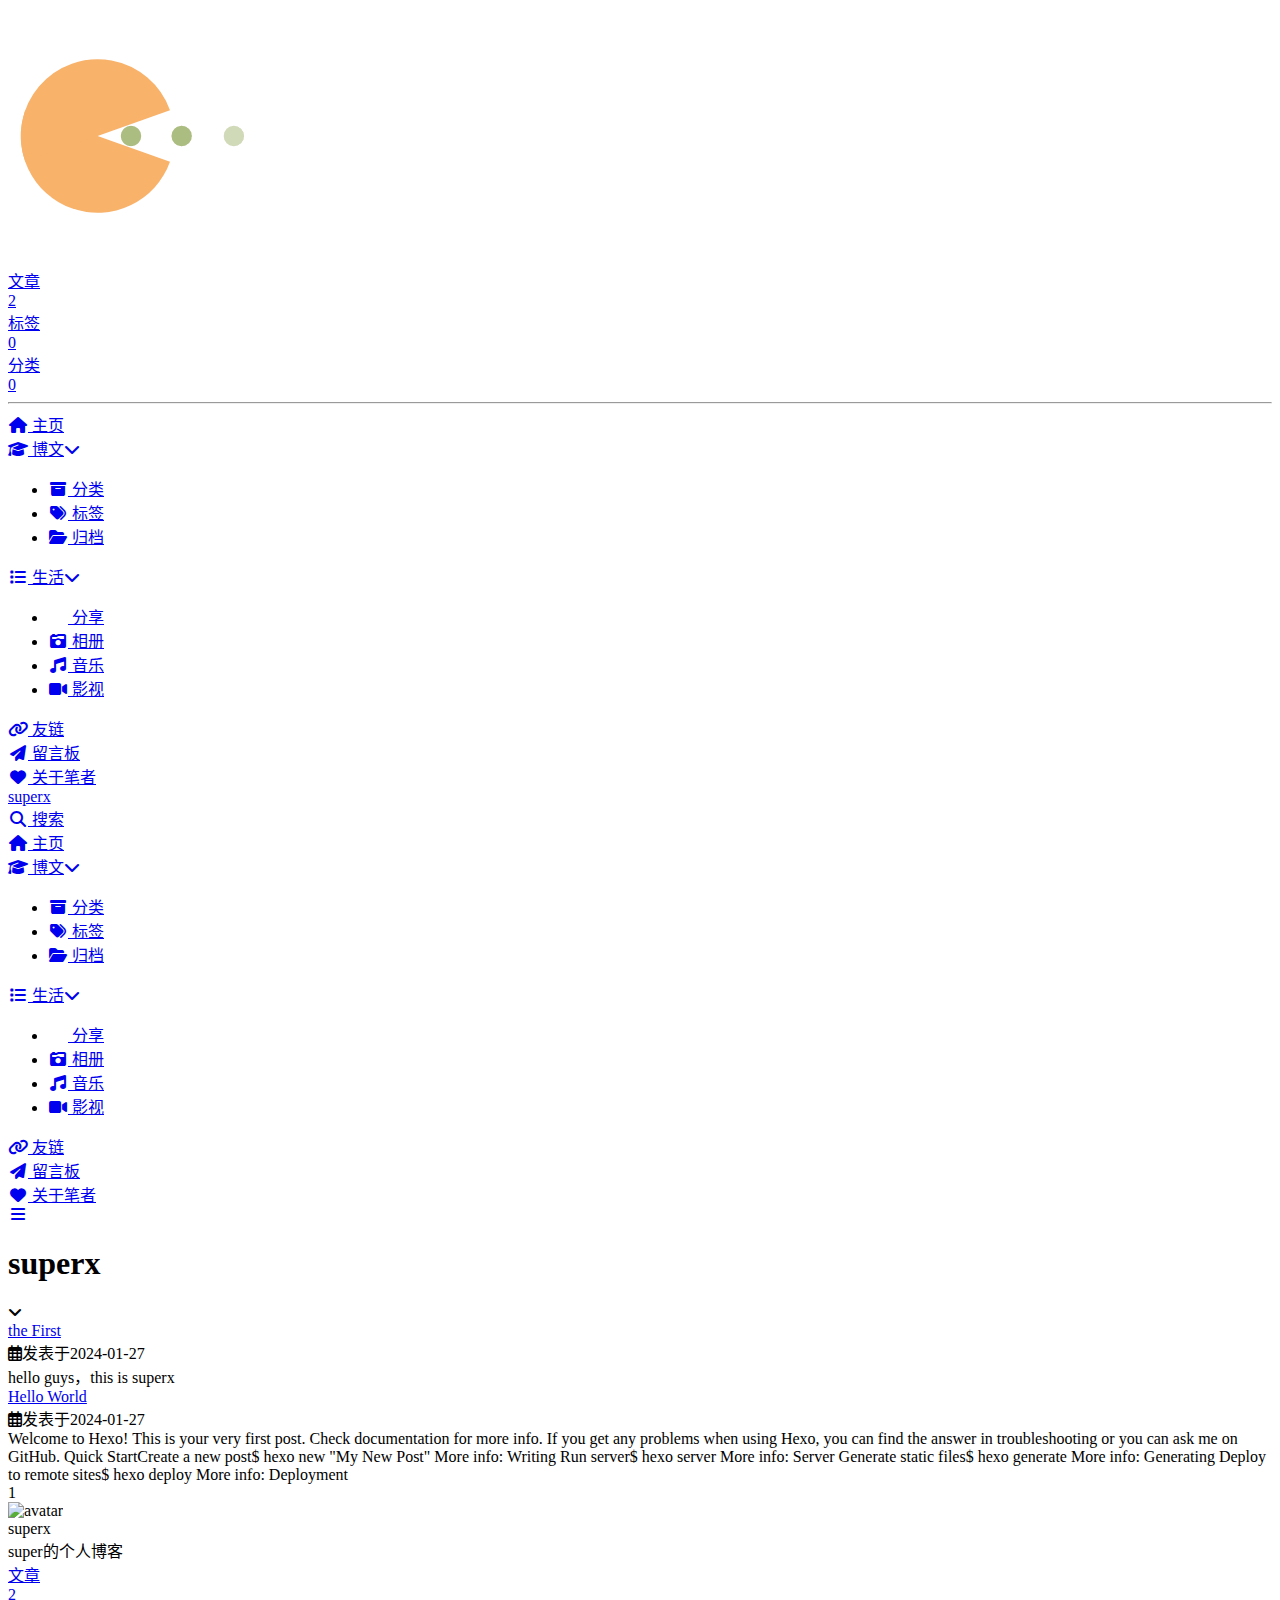
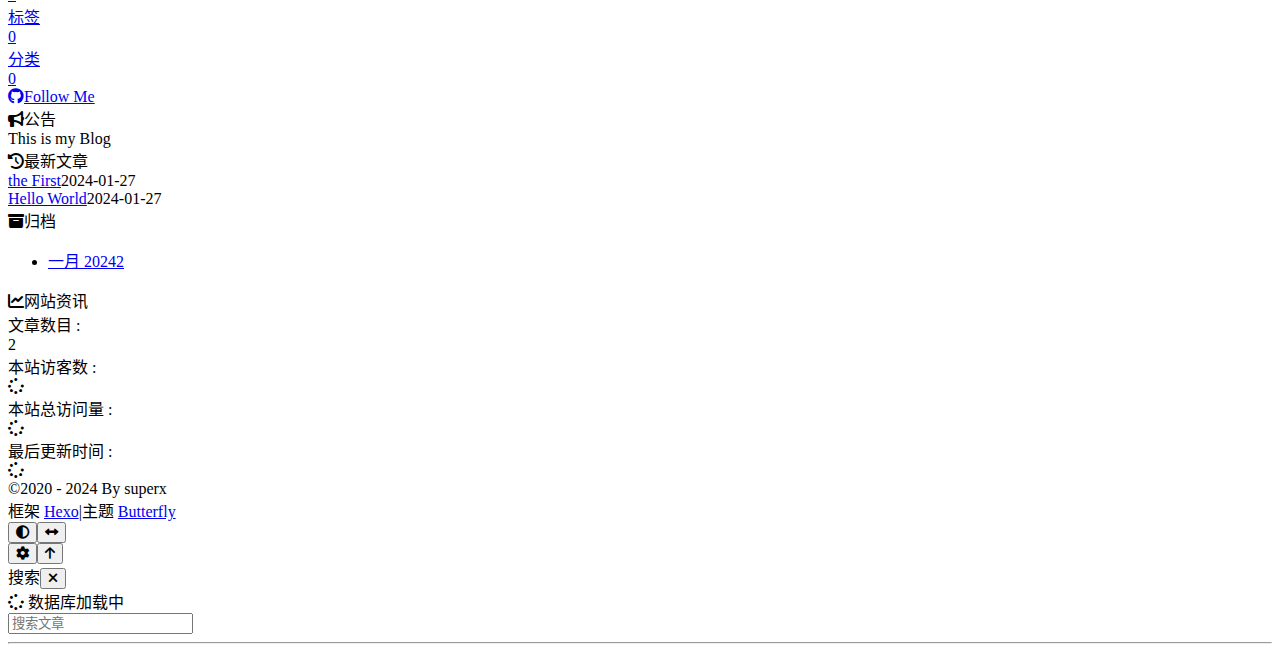
==== index.html @ cef4ab2c "Site updated: 2024-01-31 22:06:35" ====
<!DOCTYPE html><html lang="zh-CN" data-theme="light"><head><meta charset="UTF-8"><meta http-equiv="X-UA-Compatible" content="IE=edge"><meta name="viewport" content="width=device-width, initial-scale=1.0,viewport-fit=cover"><title>superx</title><meta name="author" content="superx"><meta name="copyright" content="superx"><meta name="format-detection" content="telephone=no"><meta name="theme-color" content="#ffffff"><meta name="description" content="super的个人博客">
<meta property="og:type" content="website">
<meta property="og:title" content="superx">
<meta property="og:url" content="https://github.com/super-xxz/super-xxz.github.io/index.html">
<meta property="og:site_name" content="superx">
<meta property="og:description" content="super的个人博客">
<meta property="og:locale" content="zh_CN">
<meta property="og:image" content="https://i.loli.net/2021/02/24/5O1day2nriDzjSu.png">
<meta property="article:author" content="superx">
<meta name="twitter:card" content="summary">
<meta name="twitter:image" content="https://i.loli.net/2021/02/24/5O1day2nriDzjSu.png"><link rel="shortcut icon" href="/super-xxz/super-xxz.github.io/img/favicon.png"><link rel="canonical" href="https://github.com/super-xxz/super-xxz.github.io/index.html"><link rel="preconnect" href="//cdn.jsdelivr.net"/><link rel="preconnect" href="//busuanzi.ibruce.info"/><link rel="stylesheet" href="/super-xxz/super-xxz.github.io/css/index.css?v=4.12.0"><link rel="stylesheet" href="https://cdn.jsdelivr.net/npm/@fortawesome/fontawesome-free@6.5.1/css/all.min.css"><link rel="stylesheet" href="https://cdn.jsdelivr.net/npm/@fancyapps/ui@5.0.32/dist/fancybox/fancybox.min.css" media="print" onload="this.media='all'"><script>const GLOBAL_CONFIG = {
  root: '/super-xxz/super-xxz.github.io/',
  algolia: undefined,
  localSearch: {"path":"/super-xxz/super-xxz.github.io/search.xml","preload":false,"top_n_per_article":1,"unescape":false,"languages":{"hits_empty":"找不到您查询的内容：${query}","hits_stats":"共找到 ${hits} 篇文章"}},
  translate: undefined,
  noticeOutdate: undefined,
  highlight: {"plugin":"highlight.js","highlightCopy":true,"highlightLang":false,"highlightHeightLimit":false},
  copy: {
    success: '复制成功',
    error: '复制错误',
    noSupport: '浏览器不支持'
  },
  relativeDate: {
    homepage: false,
    post: false
  },
  runtime: '',
  dateSuffix: {
    just: '刚刚',
    min: '分钟前',
    hour: '小时前',
    day: '天前',
    month: '个月前'
  },
  copyright: undefined,
  lightbox: 'fancybox',
  Snackbar: undefined,
  infinitegrid: {
    js: 'https://cdn.jsdelivr.net/npm/@egjs/infinitegrid@4.11.0/dist/infinitegrid.min.js',
    buttonText: '加载更多'
  },
  isPhotoFigcaption: false,
  islazyload: false,
  isAnchor: false,
  percent: {
    toc: true,
    rightside: false,
  },
  autoDarkmode: false
}</script><script id="config-diff">var GLOBAL_CONFIG_SITE = {
  title: 'superx',
  isPost: false,
  isHome: true,
  isHighlightShrink: false,
  isToc: false,
  postUpdate: '2024-01-31 22:06:32'
}</script><script>(win=>{
      win.saveToLocal = {
        set: (key, value, ttl) => {
          if (ttl === 0) return
          const now = Date.now()
          const expiry = now + ttl * 86400000
          const item = {
            value,
            expiry
          }
          localStorage.setItem(key, JSON.stringify(item))
        },
      
        get: key => {
          const itemStr = localStorage.getItem(key)
      
          if (!itemStr) {
            return undefined
          }
          const item = JSON.parse(itemStr)
          const now = Date.now()
      
          if (now > item.expiry) {
            localStorage.removeItem(key)
            return undefined
          }
          return item.value
        }
      }
    
      win.getScript = (url, attr = {}) => new Promise((resolve, reject) => {
        const script = document.createElement('script')
        script.src = url
        script.async = true
        script.onerror = reject
        script.onload = script.onreadystatechange = function() {
          const loadState = this.readyState
          if (loadState && loadState !== 'loaded' && loadState !== 'complete') return
          script.onload = script.onreadystatechange = null
          resolve()
        }

        Object.keys(attr).forEach(key => {
          script.setAttribute(key, attr[key])
        })

        document.head.appendChild(script)
      })
    
      win.getCSS = (url, id = false) => new Promise((resolve, reject) => {
        const link = document.createElement('link')
        link.rel = 'stylesheet'
        link.href = url
        if (id) link.id = id
        link.onerror = reject
        link.onload = link.onreadystatechange = function() {
          const loadState = this.readyState
          if (loadState && loadState !== 'loaded' && loadState !== 'complete') return
          link.onload = link.onreadystatechange = null
          resolve()
        }
        document.head.appendChild(link)
      })
    
      win.activateDarkMode = () => {
        document.documentElement.setAttribute('data-theme', 'dark')
        if (document.querySelector('meta[name="theme-color"]') !== null) {
          document.querySelector('meta[name="theme-color"]').setAttribute('content', '#0d0d0d')
        }
      }
      win.activateLightMode = () => {
        document.documentElement.setAttribute('data-theme', 'light')
        if (document.querySelector('meta[name="theme-color"]') !== null) {
          document.querySelector('meta[name="theme-color"]').setAttribute('content', '#ffffff')
        }
      }
      const t = saveToLocal.get('theme')
    
        if (t === 'dark') activateDarkMode()
        else if (t === 'light') activateLightMode()
      
      const asideStatus = saveToLocal.get('aside-status')
      if (asideStatus !== undefined) {
        if (asideStatus === 'hide') {
          document.documentElement.classList.add('hide-aside')
        } else {
          document.documentElement.classList.remove('hide-aside')
        }
      }
    
      const detectApple = () => {
        if(/iPad|iPhone|iPod|Macintosh/.test(navigator.userAgent)){
          document.documentElement.classList.add('apple')
        }
      }
      detectApple()
    })(window)</script><meta name="generator" content="Hexo 7.1.1"></head><body><div id="sidebar"><div id="menu-mask"></div><div id="sidebar-menus"><div class="avatar-img is-center"><img src="https://i.loli.net/2021/02/24/5O1day2nriDzjSu.png" onerror="onerror=null;src='/img/friend_404.gif'" alt="avatar"/></div><div class="sidebar-site-data site-data is-center"><a href="/super-xxz/super-xxz.github.io/archives/"><div class="headline">文章</div><div class="length-num">2</div></a><a href="/super-xxz/super-xxz.github.io/tags/"><div class="headline">标签</div><div class="length-num">0</div></a><a href="/super-xxz/super-xxz.github.io/categories/"><div class="headline">分类</div><div class="length-num">0</div></a></div><hr class="custom-hr"/><div class="menus_items"><div class="menus_item"><a class="site-page" href="/super-xxz/super-xxz.github.io/"><i class="fa-fw fas fa-home"></i><span> 主页</span></a></div><div class="menus_item"><a class="site-page group" href="javascript:void(0);"><i class="fa-fw fa fa-graduation-cap"></i><span> 博文</span><i class="fas fa-chevron-down"></i></a><ul class="menus_item_child"><li><a class="site-page child" href="/super-xxz/super-xxz.github.io/categories/"><i class="fa-fw fa fa-archive"></i><span> 分类</span></a></li><li><a class="site-page child" href="/super-xxz/super-xxz.github.io/tags/"><i class="fa-fw fa fa-tags"></i><span> 标签</span></a></li><li><a class="site-page child" href="/super-xxz/super-xxz.github.io/archives/"><i class="fa-fw fa fa-folder-open"></i><span> 归档</span></a></li></ul></div><div class="menus_item"><a class="site-page group" href="javascript:void(0);"><i class="fa-fw fas fa-list"></i><span> 生活</span><i class="fas fa-chevron-down"></i></a><ul class="menus_item_child"><li><a class="site-page child" href="/super-xxz/super-xxz.github.io/shuoshuo/"><i class="fa-fw fa fa-comments-o"></i><span> 分享</span></a></li><li><a class="site-page child" href="/super-xxz/super-xxz.github.io/photos/"><i class="fa-fw fa fa-camera-retro"></i><span> 相册</span></a></li><li><a class="site-page child" href="/super-xxz/super-xxz.github.io/music/"><i class="fa-fw fa fa-music"></i><span> 音乐</span></a></li><li><a class="site-page child" href="/super-xxz/super-xxz.github.io/movies/"><i class="fa-fw fas fa-video"></i><span> 影视</span></a></li></ul></div><div class="menus_item"><a class="site-page" href="/super-xxz/super-xxz.github.io/links/"><i class="fa-fw fa fa-link"></i><span> 友链</span></a></div><div class="menus_item"><a class="site-page" href="/super-xxz/super-xxz.github.io/comment/"><i class="fa-fw fa fa-paper-plane"></i><span> 留言板</span></a></div><div class="menus_item"><a class="site-page" href="/super-xxz/super-xxz.github.io/about/"><i class="fa-fw fas fa-heart"></i><span> 关于笔者</span></a></div></div></div></div><div class="page" id="body-wrap"><header class="full_page" id="page-header"><nav id="nav"><span id="blog-info"><a href="/super-xxz/super-xxz.github.io/" title="superx"><span class="site-name">superx</span></a></span><div id="menus"><div id="search-button"><a class="site-page social-icon search" href="javascript:void(0);"><i class="fas fa-search fa-fw"></i><span> 搜索</span></a></div><div class="menus_items"><div class="menus_item"><a class="site-page" href="/super-xxz/super-xxz.github.io/"><i class="fa-fw fas fa-home"></i><span> 主页</span></a></div><div class="menus_item"><a class="site-page group" href="javascript:void(0);"><i class="fa-fw fa fa-graduation-cap"></i><span> 博文</span><i class="fas fa-chevron-down"></i></a><ul class="menus_item_child"><li><a class="site-page child" href="/super-xxz/super-xxz.github.io/categories/"><i class="fa-fw fa fa-archive"></i><span> 分类</span></a></li><li><a class="site-page child" href="/super-xxz/super-xxz.github.io/tags/"><i class="fa-fw fa fa-tags"></i><span> 标签</span></a></li><li><a class="site-page child" href="/super-xxz/super-xxz.github.io/archives/"><i class="fa-fw fa fa-folder-open"></i><span> 归档</span></a></li></ul></div><div class="menus_item"><a class="site-page group" href="javascript:void(0);"><i class="fa-fw fas fa-list"></i><span> 生活</span><i class="fas fa-chevron-down"></i></a><ul class="menus_item_child"><li><a class="site-page child" href="/super-xxz/super-xxz.github.io/shuoshuo/"><i class="fa-fw fa fa-comments-o"></i><span> 分享</span></a></li><li><a class="site-page child" href="/super-xxz/super-xxz.github.io/photos/"><i class="fa-fw fa fa-camera-retro"></i><span> 相册</span></a></li><li><a class="site-page child" href="/super-xxz/super-xxz.github.io/music/"><i class="fa-fw fa fa-music"></i><span> 音乐</span></a></li><li><a class="site-page child" href="/super-xxz/super-xxz.github.io/movies/"><i class="fa-fw fas fa-video"></i><span> 影视</span></a></li></ul></div><div class="menus_item"><a class="site-page" href="/super-xxz/super-xxz.github.io/links/"><i class="fa-fw fa fa-link"></i><span> 友链</span></a></div><div class="menus_item"><a class="site-page" href="/super-xxz/super-xxz.github.io/comment/"><i class="fa-fw fa fa-paper-plane"></i><span> 留言板</span></a></div><div class="menus_item"><a class="site-page" href="/super-xxz/super-xxz.github.io/about/"><i class="fa-fw fas fa-heart"></i><span> 关于笔者</span></a></div></div><div id="toggle-menu"><a class="site-page" href="javascript:void(0);"><i class="fas fa-bars fa-fw"></i></a></div></div></nav><div id="site-info"><h1 id="site-title">superx</h1><div id="site-subtitle"><span id="subtitle"></span></div></div><div id="scroll-down"><i class="fas fa-angle-down scroll-down-effects"></i></div></header><main class="layout" id="content-inner"><div class="recent-posts" id="recent-posts"><div class="recent-post-item"><div class="recent-post-info no-cover"><a class="article-title" href="/super-xxz/super-xxz.github.io/2024/01/27/the-First/" title="the First">the First</a><div class="article-meta-wrap"><span class="post-meta-date"><i class="far fa-calendar-alt"></i><span class="article-meta-label">发表于</span><time datetime="2024-01-27T09:29:23.000Z" title="发表于 2024-01-27 17:29:23">2024-01-27</time></span></div><div class="content">hello guys，this is superx</div></div></div><div class="recent-post-item"><div class="recent-post-info no-cover"><a class="article-title" href="/super-xxz/super-xxz.github.io/2024/01/27/hello-world/" title="Hello World">Hello World</a><div class="article-meta-wrap"><span class="post-meta-date"><i class="far fa-calendar-alt"></i><span class="article-meta-label">发表于</span><time datetime="2024-01-27T09:20:55.336Z" title="发表于 2024-01-27 17:20:55">2024-01-27</time></span></div><div class="content">Welcome to Hexo! This is your very first post. Check documentation for more info. If you get any problems when using Hexo, you can find the answer in troubleshooting or you can ask me on GitHub.
Quick StartCreate a new post$ hexo new &quot;My New Post&quot;

More info: Writing
Run server$ hexo server

More info: Server
Generate static files$ hexo generate

More info: Generating
Deploy to remote sites$ hexo deploy

More info: Deployment
</div></div></div><nav id="pagination"><div class="pagination"><span class="page-number current">1</span></div></nav></div><div class="aside-content" id="aside-content"><div class="card-widget card-info"><div class="is-center"><div class="avatar-img"><img src="https://i.loli.net/2021/02/24/5O1day2nriDzjSu.png" onerror="this.onerror=null;this.src='/super-xxz/super-xxz.github.io/img/friend_404.gif'" alt="avatar"/></div><div class="author-info__name">superx</div><div class="author-info__description">super的个人博客</div></div><div class="card-info-data site-data is-center"><a href="/super-xxz/super-xxz.github.io/archives/"><div class="headline">文章</div><div class="length-num">2</div></a><a href="/super-xxz/super-xxz.github.io/tags/"><div class="headline">标签</div><div class="length-num">0</div></a><a href="/super-xxz/super-xxz.github.io/categories/"><div class="headline">分类</div><div class="length-num">0</div></a></div><a id="card-info-btn" href="https://github.com/xxxxxx"><i class="fab fa-github"></i><span>Follow Me</span></a></div><div class="card-widget card-announcement"><div class="item-headline"><i class="fas fa-bullhorn fa-shake"></i><span>公告</span></div><div class="announcement_content">This is my Blog</div></div><div class="sticky_layout"><div class="card-widget card-recent-post"><div class="item-headline"><i class="fas fa-history"></i><span>最新文章</span></div><div class="aside-list"><div class="aside-list-item no-cover"><div class="content"><a class="title" href="/super-xxz/super-xxz.github.io/2024/01/27/the-First/" title="the First">the First</a><time datetime="2024-01-27T09:29:23.000Z" title="发表于 2024-01-27 17:29:23">2024-01-27</time></div></div><div class="aside-list-item no-cover"><div class="content"><a class="title" href="/super-xxz/super-xxz.github.io/2024/01/27/hello-world/" title="Hello World">Hello World</a><time datetime="2024-01-27T09:20:55.336Z" title="发表于 2024-01-27 17:20:55">2024-01-27</time></div></div></div></div><div class="card-widget card-archives"><div class="item-headline"><i class="fas fa-archive"></i><span>归档</span></div><ul class="card-archive-list"><li class="card-archive-list-item"><a class="card-archive-list-link" href="/super-xxz/super-xxz.github.io/archives/2024/01/"><span class="card-archive-list-date">一月 2024</span><span class="card-archive-list-count">2</span></a></li></ul></div><div class="card-widget card-webinfo"><div class="item-headline"><i class="fas fa-chart-line"></i><span>网站资讯</span></div><div class="webinfo"><div class="webinfo-item"><div class="item-name">文章数目 :</div><div class="item-count">2</div></div><div class="webinfo-item"><div class="item-name">本站访客数 :</div><div class="item-count" id="busuanzi_value_site_uv"><i class="fa-solid fa-spinner fa-spin"></i></div></div><div class="webinfo-item"><div class="item-name">本站总访问量 :</div><div class="item-count" id="busuanzi_value_site_pv"><i class="fa-solid fa-spinner fa-spin"></i></div></div><div class="webinfo-item"><div class="item-name">最后更新时间 :</div><div class="item-count" id="last-push-date" data-lastPushDate="2024-01-31T14:06:32.081Z"><i class="fa-solid fa-spinner fa-spin"></i></div></div></div></div></div></div></main><footer id="footer"><div id="footer-wrap"><div class="copyright">&copy;2020 - 2024 By superx</div><div class="framework-info"><span>框架 </span><a target="_blank" rel="noopener" href="https://hexo.io">Hexo</a><span class="footer-separator">|</span><span>主题 </span><a href="https://github.com/jerryc127/hexo-theme-butterfly">Butterfly</a></div></div></footer></div><div id="rightside"><div id="rightside-config-hide"><button id="darkmode" type="button" title="浅色和深色模式转换"><i class="fas fa-adjust"></i></button><button id="hide-aside-btn" type="button" title="单栏和双栏切换"><i class="fas fa-arrows-alt-h"></i></button></div><div id="rightside-config-show"><button id="rightside-config" type="button" title="设置"><i class="fas fa-cog fa-spin"></i></button><button id="go-up" type="button" title="回到顶部"><span class="scroll-percent"></span><i class="fas fa-arrow-up"></i></button></div></div><div><script src="/super-xxz/super-xxz.github.io/js/utils.js?v=4.12.0"></script><script src="/super-xxz/super-xxz.github.io/js/main.js?v=4.12.0"></script><script src="https://cdn.jsdelivr.net/npm/@fancyapps/ui@5.0.32/dist/fancybox/fancybox.umd.min.js"></script><div class="js-pjax"><script>window.typedJSFn = {
  init: (str) => {
    window.typed = new Typed('#subtitle', Object.assign({
      strings: str,
      startDelay: 300,
      typeSpeed: 150,
      loop: true,
      backSpeed: 50,
    }, true))
  },
  run: (subtitleType) => {
    if (true) {
      if (typeof Typed === 'function') {
        subtitleType()
      } else {
        getScript('https://cdn.jsdelivr.net/npm/typed.js@2.1.0/dist/typed.umd.min.js').then(subtitleType)
      }
    } else {
      subtitleType()
    }
  }
}
</script><script>function subtitleType () {
  if (true) {
    typedJSFn.init(["面朝大海，春暖花开"])
  } else {
    document.getElementById("subtitle").textContent = "面朝大海，春暖花开"
  }
}
typedJSFn.run(subtitleType)</script><script>(() => {
  const $mermaid = document.querySelectorAll('#article-container .mermaid-wrap')
  if ($mermaid.length === 0) return
  const runMermaid = () => {
    window.loadMermaid = true
    const theme = document.documentElement.getAttribute('data-theme') === 'dark' ? 'dark' : 'default'

    Array.from($mermaid).forEach((item, index) => {
      const mermaidSrc = item.firstElementChild
      const mermaidThemeConfig = '%%{init:{ \'theme\':\'' + theme + '\'}}%%\n'
      const mermaidID = 'mermaid-' + index
      const mermaidDefinition = mermaidThemeConfig + mermaidSrc.textContent

      const renderFn = mermaid.render(mermaidID, mermaidDefinition)

      const renderV10 = () => {
        renderFn.then(({svg}) => {
          mermaidSrc.insertAdjacentHTML('afterend', svg)
        })
      }

      const renderV9 = svg => {
        mermaidSrc.insertAdjacentHTML('afterend', svg)
      }

      typeof renderFn === 'string' ? renderV9(renderFn) : renderV10()
    })
  }

  const loadMermaid = () => {
    window.loadMermaid ? runMermaid() : getScript('https://cdn.jsdelivr.net/npm/mermaid@10.6.1/dist/mermaid.min.js').then(runMermaid)
  }

  btf.addGlobalFn('themeChange', runMermaid, 'mermaid')

  window.pjax ? loadMermaid() : document.addEventListener('DOMContentLoaded', loadMermaid)
})()</script></div><script async data-pjax src="//busuanzi.ibruce.info/busuanzi/2.3/busuanzi.pure.mini.js"></script><div id="local-search"><div class="search-dialog"><nav class="search-nav"><span class="search-dialog-title">搜索</span><span id="loading-status"></span><button class="search-close-button"><i class="fas fa-times"></i></button></nav><div class="is-center" id="loading-database"><i class="fas fa-spinner fa-pulse"></i><span>  数据库加载中</span></div><div class="search-wrap"><div id="local-search-input"><div class="local-search-box"><input class="local-search-box--input" placeholder="搜索文章" type="text"/></div></div><hr/><div id="local-search-results"></div><div id="local-search-stats-wrap"></div></div></div><div id="search-mask"></div><script src="/super-xxz/super-xxz.github.io/js/search/local-search.js?v=4.12.0"></script></div></div></body></html>
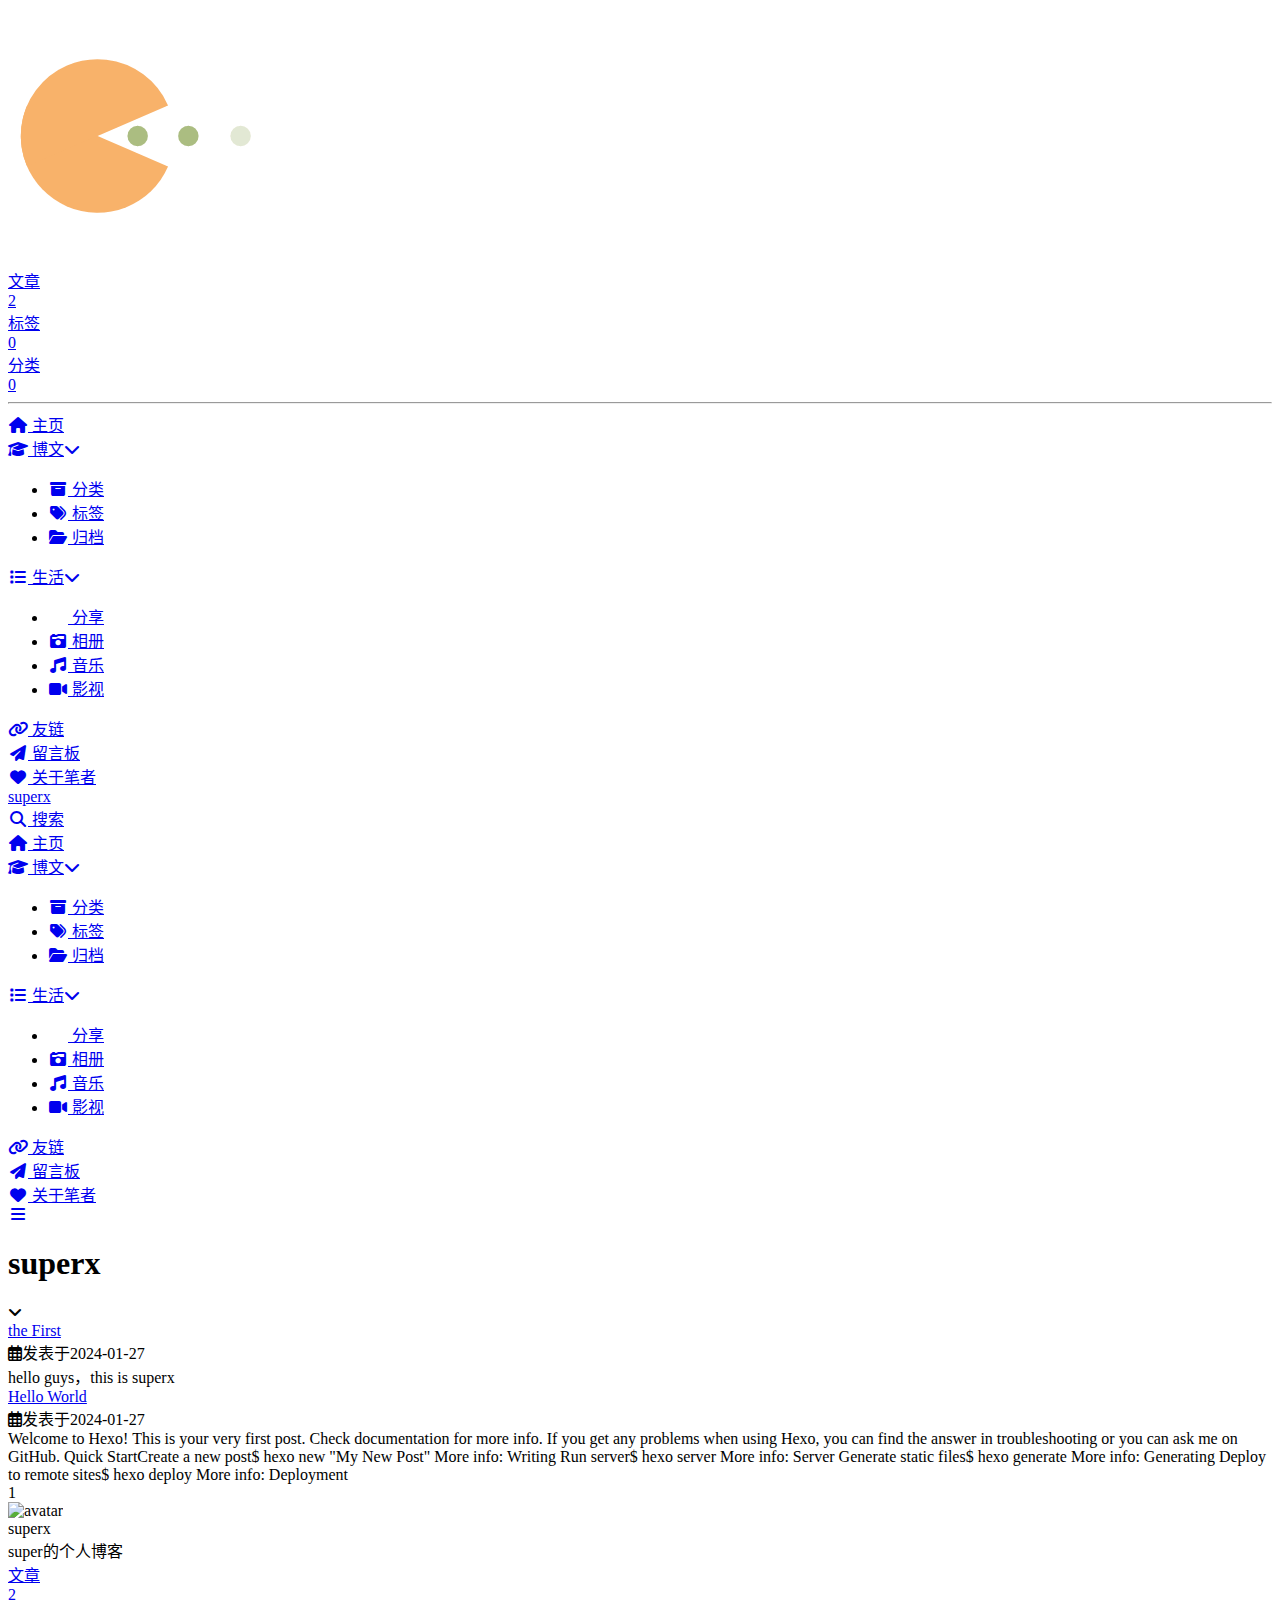
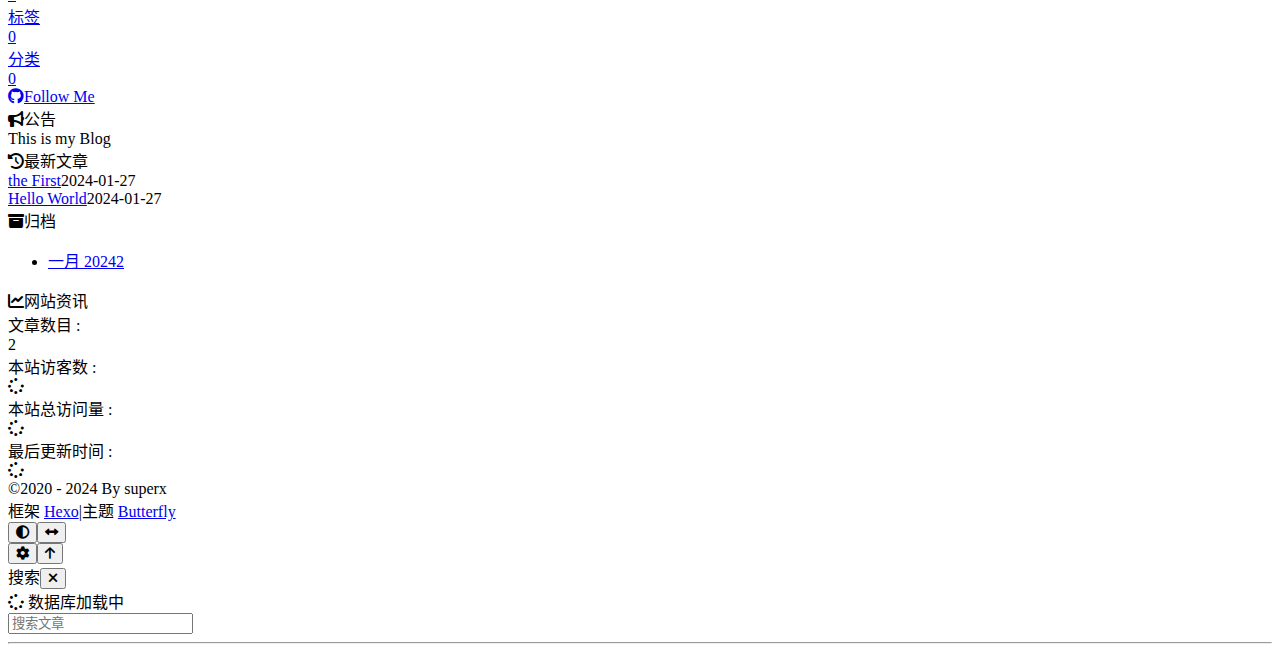
==== commit b765ca8a: "Site updated: 2024-02-01 17:03:09" ====
--- a/index.html
+++ b/index.html
@@ -53,7 +53,7 @@
   isHome: true,
   isHighlightShrink: false,
   isToc: false,
-  postUpdate: '2024-01-31 22:06:32'
+  postUpdate: '2024-02-01 17:03:04'
 }</script><script>(win=>{
       win.saveToLocal = {
         set: (key, value, ttl) => {
@@ -163,7 +163,7 @@
 Deploy to remote sites$ hexo deploy
 
 More info: Deployment
-</div></div></div><nav id="pagination"><div class="pagination"><span class="page-number current">1</span></div></nav></div><div class="aside-content" id="aside-content"><div class="card-widget card-info"><div class="is-center"><div class="avatar-img"><img src="https://i.loli.net/2021/02/24/5O1day2nriDzjSu.png" onerror="this.onerror=null;this.src='/super-xxz/super-xxz.github.io/img/friend_404.gif'" alt="avatar"/></div><div class="author-info__name">superx</div><div class="author-info__description">super的个人博客</div></div><div class="card-info-data site-data is-center"><a href="/super-xxz/super-xxz.github.io/archives/"><div class="headline">文章</div><div class="length-num">2</div></a><a href="/super-xxz/super-xxz.github.io/tags/"><div class="headline">标签</div><div class="length-num">0</div></a><a href="/super-xxz/super-xxz.github.io/categories/"><div class="headline">分类</div><div class="length-num">0</div></a></div><a id="card-info-btn" href="https://github.com/xxxxxx"><i class="fab fa-github"></i><span>Follow Me</span></a></div><div class="card-widget card-announcement"><div class="item-headline"><i class="fas fa-bullhorn fa-shake"></i><span>公告</span></div><div class="announcement_content">This is my Blog</div></div><div class="sticky_layout"><div class="card-widget card-recent-post"><div class="item-headline"><i class="fas fa-history"></i><span>最新文章</span></div><div class="aside-list"><div class="aside-list-item no-cover"><div class="content"><a class="title" href="/super-xxz/super-xxz.github.io/2024/01/27/the-First/" title="the First">the First</a><time datetime="2024-01-27T09:29:23.000Z" title="发表于 2024-01-27 17:29:23">2024-01-27</time></div></div><div class="aside-list-item no-cover"><div class="content"><a class="title" href="/super-xxz/super-xxz.github.io/2024/01/27/hello-world/" title="Hello World">Hello World</a><time datetime="2024-01-27T09:20:55.336Z" title="发表于 2024-01-27 17:20:55">2024-01-27</time></div></div></div></div><div class="card-widget card-archives"><div class="item-headline"><i class="fas fa-archive"></i><span>归档</span></div><ul class="card-archive-list"><li class="card-archive-list-item"><a class="card-archive-list-link" href="/super-xxz/super-xxz.github.io/archives/2024/01/"><span class="card-archive-list-date">一月 2024</span><span class="card-archive-list-count">2</span></a></li></ul></div><div class="card-widget card-webinfo"><div class="item-headline"><i class="fas fa-chart-line"></i><span>网站资讯</span></div><div class="webinfo"><div class="webinfo-item"><div class="item-name">文章数目 :</div><div class="item-count">2</div></div><div class="webinfo-item"><div class="item-name">本站访客数 :</div><div class="item-count" id="busuanzi_value_site_uv"><i class="fa-solid fa-spinner fa-spin"></i></div></div><div class="webinfo-item"><div class="item-name">本站总访问量 :</div><div class="item-count" id="busuanzi_value_site_pv"><i class="fa-solid fa-spinner fa-spin"></i></div></div><div class="webinfo-item"><div class="item-name">最后更新时间 :</div><div class="item-count" id="last-push-date" data-lastPushDate="2024-01-31T14:06:32.081Z"><i class="fa-solid fa-spinner fa-spin"></i></div></div></div></div></div></div></main><footer id="footer"><div id="footer-wrap"><div class="copyright">&copy;2020 - 2024 By superx</div><div class="framework-info"><span>框架 </span><a target="_blank" rel="noopener" href="https://hexo.io">Hexo</a><span class="footer-separator">|</span><span>主题 </span><a href="https://github.com/jerryc127/hexo-theme-butterfly">Butterfly</a></div></div></footer></div><div id="rightside"><div id="rightside-config-hide"><button id="darkmode" type="button" title="浅色和深色模式转换"><i class="fas fa-adjust"></i></button><button id="hide-aside-btn" type="button" title="单栏和双栏切换"><i class="fas fa-arrows-alt-h"></i></button></div><div id="rightside-config-show"><button id="rightside-config" type="button" title="设置"><i class="fas fa-cog fa-spin"></i></button><button id="go-up" type="button" title="回到顶部"><span class="scroll-percent"></span><i class="fas fa-arrow-up"></i></button></div></div><div><script src="/super-xxz/super-xxz.github.io/js/utils.js?v=4.12.0"></script><script src="/super-xxz/super-xxz.github.io/js/main.js?v=4.12.0"></script><script src="https://cdn.jsdelivr.net/npm/@fancyapps/ui@5.0.32/dist/fancybox/fancybox.umd.min.js"></script><div class="js-pjax"><script>window.typedJSFn = {
+</div></div></div><nav id="pagination"><div class="pagination"><span class="page-number current">1</span></div></nav></div><div class="aside-content" id="aside-content"><div class="card-widget card-info"><div class="is-center"><div class="avatar-img"><img src="https://i.loli.net/2021/02/24/5O1day2nriDzjSu.png" onerror="this.onerror=null;this.src='/super-xxz/super-xxz.github.io/img/friend_404.gif'" alt="avatar"/></div><div class="author-info__name">superx</div><div class="author-info__description">super的个人博客</div></div><div class="card-info-data site-data is-center"><a href="/super-xxz/super-xxz.github.io/archives/"><div class="headline">文章</div><div class="length-num">2</div></a><a href="/super-xxz/super-xxz.github.io/tags/"><div class="headline">标签</div><div class="length-num">0</div></a><a href="/super-xxz/super-xxz.github.io/categories/"><div class="headline">分类</div><div class="length-num">0</div></a></div><a id="card-info-btn" href="https://github.com/super-xxz"><i class="fab fa-github"></i><span>Follow Me</span></a></div><div class="card-widget card-announcement"><div class="item-headline"><i class="fas fa-bullhorn fa-shake"></i><span>公告</span></div><div class="announcement_content">This is my Blog</div></div><div class="sticky_layout"><div class="card-widget card-recent-post"><div class="item-headline"><i class="fas fa-history"></i><span>最新文章</span></div><div class="aside-list"><div class="aside-list-item no-cover"><div class="content"><a class="title" href="/super-xxz/super-xxz.github.io/2024/01/27/the-First/" title="the First">the First</a><time datetime="2024-01-27T09:29:23.000Z" title="发表于 2024-01-27 17:29:23">2024-01-27</time></div></div><div class="aside-list-item no-cover"><div class="content"><a class="title" href="/super-xxz/super-xxz.github.io/2024/01/27/hello-world/" title="Hello World">Hello World</a><time datetime="2024-01-27T09:20:55.336Z" title="发表于 2024-01-27 17:20:55">2024-01-27</time></div></div></div></div><div class="card-widget card-archives"><div class="item-headline"><i class="fas fa-archive"></i><span>归档</span></div><ul class="card-archive-list"><li class="card-archive-list-item"><a class="card-archive-list-link" href="/super-xxz/super-xxz.github.io/archives/2024/01/"><span class="card-archive-list-date">一月 2024</span><span class="card-archive-list-count">2</span></a></li></ul></div><div class="card-widget card-webinfo"><div class="item-headline"><i class="fas fa-chart-line"></i><span>网站资讯</span></div><div class="webinfo"><div class="webinfo-item"><div class="item-name">文章数目 :</div><div class="item-count">2</div></div><div class="webinfo-item"><div class="item-name">本站访客数 :</div><div class="item-count" id="busuanzi_value_site_uv"><i class="fa-solid fa-spinner fa-spin"></i></div></div><div class="webinfo-item"><div class="item-name">本站总访问量 :</div><div class="item-count" id="busuanzi_value_site_pv"><i class="fa-solid fa-spinner fa-spin"></i></div></div><div class="webinfo-item"><div class="item-name">最后更新时间 :</div><div class="item-count" id="last-push-date" data-lastPushDate="2024-02-01T09:03:03.959Z"><i class="fa-solid fa-spinner fa-spin"></i></div></div></div></div></div></div></main><footer id="footer"><div id="footer-wrap"><div class="copyright">&copy;2020 - 2024 By superx</div><div class="framework-info"><span>框架 </span><a target="_blank" rel="noopener" href="https://hexo.io">Hexo</a><span class="footer-separator">|</span><span>主题 </span><a href="https://github.com/jerryc127/hexo-theme-butterfly">Butterfly</a></div></div></footer></div><div id="rightside"><div id="rightside-config-hide"><button id="darkmode" type="button" title="浅色和深色模式转换"><i class="fas fa-adjust"></i></button><button id="hide-aside-btn" type="button" title="单栏和双栏切换"><i class="fas fa-arrows-alt-h"></i></button></div><div id="rightside-config-show"><button id="rightside-config" type="button" title="设置"><i class="fas fa-cog fa-spin"></i></button><button id="go-up" type="button" title="回到顶部"><span class="scroll-percent"></span><i class="fas fa-arrow-up"></i></button></div></div><div><script src="/super-xxz/super-xxz.github.io/js/utils.js?v=4.12.0"></script><script src="/super-xxz/super-xxz.github.io/js/main.js?v=4.12.0"></script><script src="https://cdn.jsdelivr.net/npm/@fancyapps/ui@5.0.32/dist/fancybox/fancybox.umd.min.js"></script><div class="js-pjax"><script>window.typedJSFn = {
   init: (str) => {
     window.typed = new Typed('#subtitle', Object.assign({
       strings: str,
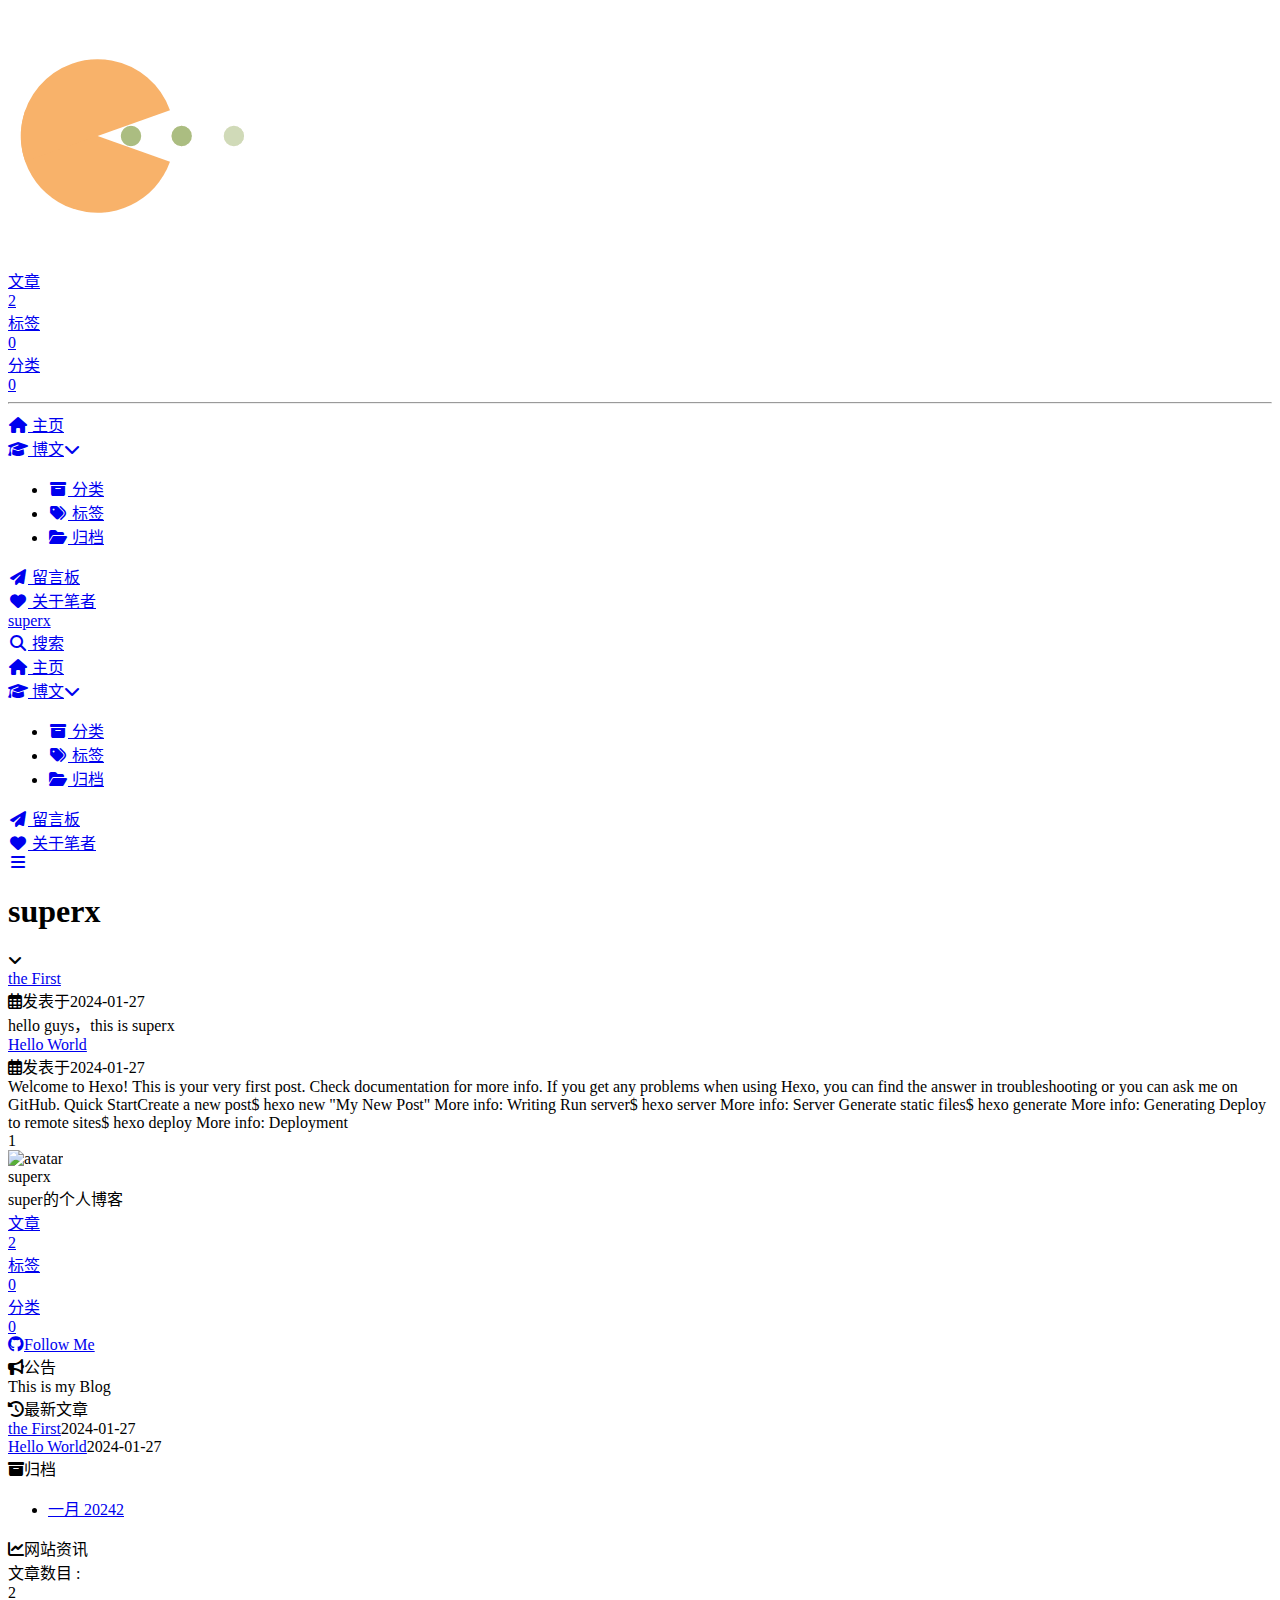
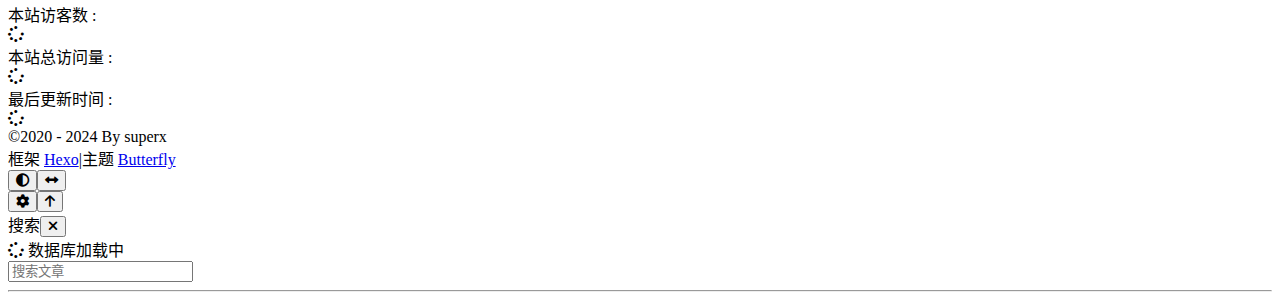
==== commit 642185e3: "Site updated: 2024-02-02 05:36:47" ====
--- a/index.html
+++ b/index.html
@@ -53,7 +53,7 @@
   isHome: true,
   isHighlightShrink: false,
   isToc: false,
-  postUpdate: '2024-02-01 17:03:04'
+  postUpdate: '2024-02-02 05:36:43'
 }</script><script>(win=>{
       win.saveToLocal = {
         set: (key, value, ttl) => {
@@ -150,7 +150,7 @@
         }
       }
       detectApple()
-    })(window)</script><meta name="generator" content="Hexo 7.1.1"></head><body><div id="sidebar"><div id="menu-mask"></div><div id="sidebar-menus"><div class="avatar-img is-center"><img src="https://i.loli.net/2021/02/24/5O1day2nriDzjSu.png" onerror="onerror=null;src='/img/friend_404.gif'" alt="avatar"/></div><div class="sidebar-site-data site-data is-center"><a href="/super-xxz/super-xxz.github.io/archives/"><div class="headline">文章</div><div class="length-num">2</div></a><a href="/super-xxz/super-xxz.github.io/tags/"><div class="headline">标签</div><div class="length-num">0</div></a><a href="/super-xxz/super-xxz.github.io/categories/"><div class="headline">分类</div><div class="length-num">0</div></a></div><hr class="custom-hr"/><div class="menus_items"><div class="menus_item"><a class="site-page" href="/super-xxz/super-xxz.github.io/"><i class="fa-fw fas fa-home"></i><span> 主页</span></a></div><div class="menus_item"><a class="site-page group" href="javascript:void(0);"><i class="fa-fw fa fa-graduation-cap"></i><span> 博文</span><i class="fas fa-chevron-down"></i></a><ul class="menus_item_child"><li><a class="site-page child" href="/super-xxz/super-xxz.github.io/categories/"><i class="fa-fw fa fa-archive"></i><span> 分类</span></a></li><li><a class="site-page child" href="/super-xxz/super-xxz.github.io/tags/"><i class="fa-fw fa fa-tags"></i><span> 标签</span></a></li><li><a class="site-page child" href="/super-xxz/super-xxz.github.io/archives/"><i class="fa-fw fa fa-folder-open"></i><span> 归档</span></a></li></ul></div><div class="menus_item"><a class="site-page group" href="javascript:void(0);"><i class="fa-fw fas fa-list"></i><span> 生活</span><i class="fas fa-chevron-down"></i></a><ul class="menus_item_child"><li><a class="site-page child" href="/super-xxz/super-xxz.github.io/shuoshuo/"><i class="fa-fw fa fa-comments-o"></i><span> 分享</span></a></li><li><a class="site-page child" href="/super-xxz/super-xxz.github.io/photos/"><i class="fa-fw fa fa-camera-retro"></i><span> 相册</span></a></li><li><a class="site-page child" href="/super-xxz/super-xxz.github.io/music/"><i class="fa-fw fa fa-music"></i><span> 音乐</span></a></li><li><a class="site-page child" href="/super-xxz/super-xxz.github.io/movies/"><i class="fa-fw fas fa-video"></i><span> 影视</span></a></li></ul></div><div class="menus_item"><a class="site-page" href="/super-xxz/super-xxz.github.io/links/"><i class="fa-fw fa fa-link"></i><span> 友链</span></a></div><div class="menus_item"><a class="site-page" href="/super-xxz/super-xxz.github.io/comment/"><i class="fa-fw fa fa-paper-plane"></i><span> 留言板</span></a></div><div class="menus_item"><a class="site-page" href="/super-xxz/super-xxz.github.io/about/"><i class="fa-fw fas fa-heart"></i><span> 关于笔者</span></a></div></div></div></div><div class="page" id="body-wrap"><header class="full_page" id="page-header"><nav id="nav"><span id="blog-info"><a href="/super-xxz/super-xxz.github.io/" title="superx"><span class="site-name">superx</span></a></span><div id="menus"><div id="search-button"><a class="site-page social-icon search" href="javascript:void(0);"><i class="fas fa-search fa-fw"></i><span> 搜索</span></a></div><div class="menus_items"><div class="menus_item"><a class="site-page" href="/super-xxz/super-xxz.github.io/"><i class="fa-fw fas fa-home"></i><span> 主页</span></a></div><div class="menus_item"><a class="site-page group" href="javascript:void(0);"><i class="fa-fw fa fa-graduation-cap"></i><span> 博文</span><i class="fas fa-chevron-down"></i></a><ul class="menus_item_child"><li><a class="site-page child" href="/super-xxz/super-xxz.github.io/categories/"><i class="fa-fw fa fa-archive"></i><span> 分类</span></a></li><li><a class="site-page child" href="/super-xxz/super-xxz.github.io/tags/"><i class="fa-fw fa fa-tags"></i><span> 标签</span></a></li><li><a class="site-page child" href="/super-xxz/super-xxz.github.io/archives/"><i class="fa-fw fa fa-folder-open"></i><span> 归档</span></a></li></ul></div><div class="menus_item"><a class="site-page group" href="javascript:void(0);"><i class="fa-fw fas fa-list"></i><span> 生活</span><i class="fas fa-chevron-down"></i></a><ul class="menus_item_child"><li><a class="site-page child" href="/super-xxz/super-xxz.github.io/shuoshuo/"><i class="fa-fw fa fa-comments-o"></i><span> 分享</span></a></li><li><a class="site-page child" href="/super-xxz/super-xxz.github.io/photos/"><i class="fa-fw fa fa-camera-retro"></i><span> 相册</span></a></li><li><a class="site-page child" href="/super-xxz/super-xxz.github.io/music/"><i class="fa-fw fa fa-music"></i><span> 音乐</span></a></li><li><a class="site-page child" href="/super-xxz/super-xxz.github.io/movies/"><i class="fa-fw fas fa-video"></i><span> 影视</span></a></li></ul></div><div class="menus_item"><a class="site-page" href="/super-xxz/super-xxz.github.io/links/"><i class="fa-fw fa fa-link"></i><span> 友链</span></a></div><div class="menus_item"><a class="site-page" href="/super-xxz/super-xxz.github.io/comment/"><i class="fa-fw fa fa-paper-plane"></i><span> 留言板</span></a></div><div class="menus_item"><a class="site-page" href="/super-xxz/super-xxz.github.io/about/"><i class="fa-fw fas fa-heart"></i><span> 关于笔者</span></a></div></div><div id="toggle-menu"><a class="site-page" href="javascript:void(0);"><i class="fas fa-bars fa-fw"></i></a></div></div></nav><div id="site-info"><h1 id="site-title">superx</h1><div id="site-subtitle"><span id="subtitle"></span></div></div><div id="scroll-down"><i class="fas fa-angle-down scroll-down-effects"></i></div></header><main class="layout" id="content-inner"><div class="recent-posts" id="recent-posts"><div class="recent-post-item"><div class="recent-post-info no-cover"><a class="article-title" href="/super-xxz/super-xxz.github.io/2024/01/27/the-First/" title="the First">the First</a><div class="article-meta-wrap"><span class="post-meta-date"><i class="far fa-calendar-alt"></i><span class="article-meta-label">发表于</span><time datetime="2024-01-27T09:29:23.000Z" title="发表于 2024-01-27 17:29:23">2024-01-27</time></span></div><div class="content">hello guys，this is superx</div></div></div><div class="recent-post-item"><div class="recent-post-info no-cover"><a class="article-title" href="/super-xxz/super-xxz.github.io/2024/01/27/hello-world/" title="Hello World">Hello World</a><div class="article-meta-wrap"><span class="post-meta-date"><i class="far fa-calendar-alt"></i><span class="article-meta-label">发表于</span><time datetime="2024-01-27T09:20:55.336Z" title="发表于 2024-01-27 17:20:55">2024-01-27</time></span></div><div class="content">Welcome to Hexo! This is your very first post. Check documentation for more info. If you get any problems when using Hexo, you can find the answer in troubleshooting or you can ask me on GitHub.
+    })(window)</script><meta name="generator" content="Hexo 7.1.1"></head><body><div id="web_bg"></div><div id="sidebar"><div id="menu-mask"></div><div id="sidebar-menus"><div class="avatar-img is-center"><img src="https://i.loli.net/2021/02/24/5O1day2nriDzjSu.png" onerror="onerror=null;src='/img/friend_404.gif'" alt="avatar"/></div><div class="sidebar-site-data site-data is-center"><a href="/super-xxz/super-xxz.github.io/archives/"><div class="headline">文章</div><div class="length-num">2</div></a><a href="/super-xxz/super-xxz.github.io/tags/"><div class="headline">标签</div><div class="length-num">0</div></a><a href="/super-xxz/super-xxz.github.io/categories/"><div class="headline">分类</div><div class="length-num">0</div></a></div><hr class="custom-hr"/><div class="menus_items"><div class="menus_item"><a class="site-page" href="/super-xxz/super-xxz.github.io/"><i class="fa-fw fas fa-home"></i><span> 主页</span></a></div><div class="menus_item"><a class="site-page group" href="javascript:void(0);"><i class="fa-fw fa fa-graduation-cap"></i><span> 博文</span><i class="fas fa-chevron-down"></i></a><ul class="menus_item_child"><li><a class="site-page child" href="/super-xxz/super-xxz.github.io/categories/"><i class="fa-fw fa fa-archive"></i><span> 分类</span></a></li><li><a class="site-page child" href="/super-xxz/super-xxz.github.io/tags/"><i class="fa-fw fa fa-tags"></i><span> 标签</span></a></li><li><a class="site-page child" href="/super-xxz/super-xxz.github.io/archives/"><i class="fa-fw fa fa-folder-open"></i><span> 归档</span></a></li></ul></div><div class="menus_item"><a class="site-page" href="/super-xxz/super-xxz.github.io/comment/"><i class="fa-fw fa fa-paper-plane"></i><span> 留言板</span></a></div><div class="menus_item"><a class="site-page" href="/super-xxz/super-xxz.github.io/about/"><i class="fa-fw fas fa-heart"></i><span> 关于笔者</span></a></div></div></div></div><div class="page" id="body-wrap"><header class="full_page" id="page-header"><nav id="nav"><span id="blog-info"><a href="/super-xxz/super-xxz.github.io/" title="superx"><span class="site-name">superx</span></a></span><div id="menus"><div id="search-button"><a class="site-page social-icon search" href="javascript:void(0);"><i class="fas fa-search fa-fw"></i><span> 搜索</span></a></div><div class="menus_items"><div class="menus_item"><a class="site-page" href="/super-xxz/super-xxz.github.io/"><i class="fa-fw fas fa-home"></i><span> 主页</span></a></div><div class="menus_item"><a class="site-page group" href="javascript:void(0);"><i class="fa-fw fa fa-graduation-cap"></i><span> 博文</span><i class="fas fa-chevron-down"></i></a><ul class="menus_item_child"><li><a class="site-page child" href="/super-xxz/super-xxz.github.io/categories/"><i class="fa-fw fa fa-archive"></i><span> 分类</span></a></li><li><a class="site-page child" href="/super-xxz/super-xxz.github.io/tags/"><i class="fa-fw fa fa-tags"></i><span> 标签</span></a></li><li><a class="site-page child" href="/super-xxz/super-xxz.github.io/archives/"><i class="fa-fw fa fa-folder-open"></i><span> 归档</span></a></li></ul></div><div class="menus_item"><a class="site-page" href="/super-xxz/super-xxz.github.io/comment/"><i class="fa-fw fa fa-paper-plane"></i><span> 留言板</span></a></div><div class="menus_item"><a class="site-page" href="/super-xxz/super-xxz.github.io/about/"><i class="fa-fw fas fa-heart"></i><span> 关于笔者</span></a></div></div><div id="toggle-menu"><a class="site-page" href="javascript:void(0);"><i class="fas fa-bars fa-fw"></i></a></div></div></nav><div id="site-info"><h1 id="site-title">superx</h1><div id="site-subtitle"><span id="subtitle"></span></div></div><div id="scroll-down"><i class="fas fa-angle-down scroll-down-effects"></i></div></header><main class="layout" id="content-inner"><div class="recent-posts" id="recent-posts"><div class="recent-post-item"><div class="recent-post-info no-cover"><a class="article-title" href="/super-xxz/super-xxz.github.io/2024/01/27/the-First/" title="the First">the First</a><div class="article-meta-wrap"><span class="post-meta-date"><i class="far fa-calendar-alt"></i><span class="article-meta-label">发表于</span><time datetime="2024-01-27T09:29:23.000Z" title="发表于 2024-01-27 17:29:23">2024-01-27</time></span></div><div class="content">hello guys，this is superx</div></div></div><div class="recent-post-item"><div class="recent-post-info no-cover"><a class="article-title" href="/super-xxz/super-xxz.github.io/2024/01/27/hello-world/" title="Hello World">Hello World</a><div class="article-meta-wrap"><span class="post-meta-date"><i class="far fa-calendar-alt"></i><span class="article-meta-label">发表于</span><time datetime="2024-01-27T09:20:55.336Z" title="发表于 2024-01-27 17:20:55">2024-01-27</time></span></div><div class="content">Welcome to Hexo! This is your very first post. Check documentation for more info. If you get any problems when using Hexo, you can find the answer in troubleshooting or you can ask me on GitHub.
 Quick StartCreate a new post$ hexo new &quot;My New Post&quot;
 
 More info: Writing
@@ -163,7 +163,7 @@
 Deploy to remote sites$ hexo deploy
 
 More info: Deployment
-</div></div></div><nav id="pagination"><div class="pagination"><span class="page-number current">1</span></div></nav></div><div class="aside-content" id="aside-content"><div class="card-widget card-info"><div class="is-center"><div class="avatar-img"><img src="https://i.loli.net/2021/02/24/5O1day2nriDzjSu.png" onerror="this.onerror=null;this.src='/super-xxz/super-xxz.github.io/img/friend_404.gif'" alt="avatar"/></div><div class="author-info__name">superx</div><div class="author-info__description">super的个人博客</div></div><div class="card-info-data site-data is-center"><a href="/super-xxz/super-xxz.github.io/archives/"><div class="headline">文章</div><div class="length-num">2</div></a><a href="/super-xxz/super-xxz.github.io/tags/"><div class="headline">标签</div><div class="length-num">0</div></a><a href="/super-xxz/super-xxz.github.io/categories/"><div class="headline">分类</div><div class="length-num">0</div></a></div><a id="card-info-btn" href="https://github.com/super-xxz"><i class="fab fa-github"></i><span>Follow Me</span></a></div><div class="card-widget card-announcement"><div class="item-headline"><i class="fas fa-bullhorn fa-shake"></i><span>公告</span></div><div class="announcement_content">This is my Blog</div></div><div class="sticky_layout"><div class="card-widget card-recent-post"><div class="item-headline"><i class="fas fa-history"></i><span>最新文章</span></div><div class="aside-list"><div class="aside-list-item no-cover"><div class="content"><a class="title" href="/super-xxz/super-xxz.github.io/2024/01/27/the-First/" title="the First">the First</a><time datetime="2024-01-27T09:29:23.000Z" title="发表于 2024-01-27 17:29:23">2024-01-27</time></div></div><div class="aside-list-item no-cover"><div class="content"><a class="title" href="/super-xxz/super-xxz.github.io/2024/01/27/hello-world/" title="Hello World">Hello World</a><time datetime="2024-01-27T09:20:55.336Z" title="发表于 2024-01-27 17:20:55">2024-01-27</time></div></div></div></div><div class="card-widget card-archives"><div class="item-headline"><i class="fas fa-archive"></i><span>归档</span></div><ul class="card-archive-list"><li class="card-archive-list-item"><a class="card-archive-list-link" href="/super-xxz/super-xxz.github.io/archives/2024/01/"><span class="card-archive-list-date">一月 2024</span><span class="card-archive-list-count">2</span></a></li></ul></div><div class="card-widget card-webinfo"><div class="item-headline"><i class="fas fa-chart-line"></i><span>网站资讯</span></div><div class="webinfo"><div class="webinfo-item"><div class="item-name">文章数目 :</div><div class="item-count">2</div></div><div class="webinfo-item"><div class="item-name">本站访客数 :</div><div class="item-count" id="busuanzi_value_site_uv"><i class="fa-solid fa-spinner fa-spin"></i></div></div><div class="webinfo-item"><div class="item-name">本站总访问量 :</div><div class="item-count" id="busuanzi_value_site_pv"><i class="fa-solid fa-spinner fa-spin"></i></div></div><div class="webinfo-item"><div class="item-name">最后更新时间 :</div><div class="item-count" id="last-push-date" data-lastPushDate="2024-02-01T09:03:03.959Z"><i class="fa-solid fa-spinner fa-spin"></i></div></div></div></div></div></div></main><footer id="footer"><div id="footer-wrap"><div class="copyright">&copy;2020 - 2024 By superx</div><div class="framework-info"><span>框架 </span><a target="_blank" rel="noopener" href="https://hexo.io">Hexo</a><span class="footer-separator">|</span><span>主题 </span><a href="https://github.com/jerryc127/hexo-theme-butterfly">Butterfly</a></div></div></footer></div><div id="rightside"><div id="rightside-config-hide"><button id="darkmode" type="button" title="浅色和深色模式转换"><i class="fas fa-adjust"></i></button><button id="hide-aside-btn" type="button" title="单栏和双栏切换"><i class="fas fa-arrows-alt-h"></i></button></div><div id="rightside-config-show"><button id="rightside-config" type="button" title="设置"><i class="fas fa-cog fa-spin"></i></button><button id="go-up" type="button" title="回到顶部"><span class="scroll-percent"></span><i class="fas fa-arrow-up"></i></button></div></div><div><script src="/super-xxz/super-xxz.github.io/js/utils.js?v=4.12.0"></script><script src="/super-xxz/super-xxz.github.io/js/main.js?v=4.12.0"></script><script src="https://cdn.jsdelivr.net/npm/@fancyapps/ui@5.0.32/dist/fancybox/fancybox.umd.min.js"></script><div class="js-pjax"><script>window.typedJSFn = {
+</div></div></div><nav id="pagination"><div class="pagination"><span class="page-number current">1</span></div></nav></div><div class="aside-content" id="aside-content"><div class="card-widget card-info"><div class="is-center"><div class="avatar-img"><img src="https://i.loli.net/2021/02/24/5O1day2nriDzjSu.png" onerror="this.onerror=null;this.src='/super-xxz/super-xxz.github.io/img/friend_404.gif'" alt="avatar"/></div><div class="author-info__name">superx</div><div class="author-info__description">super的个人博客</div></div><div class="card-info-data site-data is-center"><a href="/super-xxz/super-xxz.github.io/archives/"><div class="headline">文章</div><div class="length-num">2</div></a><a href="/super-xxz/super-xxz.github.io/tags/"><div class="headline">标签</div><div class="length-num">0</div></a><a href="/super-xxz/super-xxz.github.io/categories/"><div class="headline">分类</div><div class="length-num">0</div></a></div><a id="card-info-btn" href="https://github.com/super-xxz"><i class="fab fa-github"></i><span>Follow Me</span></a></div><div class="card-widget card-announcement"><div class="item-headline"><i class="fas fa-bullhorn fa-shake"></i><span>公告</span></div><div class="announcement_content">This is my Blog</div></div><div class="sticky_layout"><div class="card-widget card-recent-post"><div class="item-headline"><i class="fas fa-history"></i><span>最新文章</span></div><div class="aside-list"><div class="aside-list-item no-cover"><div class="content"><a class="title" href="/super-xxz/super-xxz.github.io/2024/01/27/the-First/" title="the First">the First</a><time datetime="2024-01-27T09:29:23.000Z" title="发表于 2024-01-27 17:29:23">2024-01-27</time></div></div><div class="aside-list-item no-cover"><div class="content"><a class="title" href="/super-xxz/super-xxz.github.io/2024/01/27/hello-world/" title="Hello World">Hello World</a><time datetime="2024-01-27T09:20:55.336Z" title="发表于 2024-01-27 17:20:55">2024-01-27</time></div></div></div></div><div class="card-widget card-archives"><div class="item-headline"><i class="fas fa-archive"></i><span>归档</span></div><ul class="card-archive-list"><li class="card-archive-list-item"><a class="card-archive-list-link" href="/super-xxz/super-xxz.github.io/archives/2024/01/"><span class="card-archive-list-date">一月 2024</span><span class="card-archive-list-count">2</span></a></li></ul></div><div class="card-widget card-webinfo"><div class="item-headline"><i class="fas fa-chart-line"></i><span>网站资讯</span></div><div class="webinfo"><div class="webinfo-item"><div class="item-name">文章数目 :</div><div class="item-count">2</div></div><div class="webinfo-item"><div class="item-name">本站访客数 :</div><div class="item-count" id="busuanzi_value_site_uv"><i class="fa-solid fa-spinner fa-spin"></i></div></div><div class="webinfo-item"><div class="item-name">本站总访问量 :</div><div class="item-count" id="busuanzi_value_site_pv"><i class="fa-solid fa-spinner fa-spin"></i></div></div><div class="webinfo-item"><div class="item-name">最后更新时间 :</div><div class="item-count" id="last-push-date" data-lastPushDate="2024-02-01T21:36:43.491Z"><i class="fa-solid fa-spinner fa-spin"></i></div></div></div></div></div></div></main><footer id="footer"><div id="footer-wrap"><div class="copyright">&copy;2020 - 2024 By superx</div><div class="framework-info"><span>框架 </span><a target="_blank" rel="noopener" href="https://hexo.io">Hexo</a><span class="footer-separator">|</span><span>主题 </span><a href="https://github.com/jerryc127/hexo-theme-butterfly">Butterfly</a></div></div></footer></div><div id="rightside"><div id="rightside-config-hide"><button id="darkmode" type="button" title="浅色和深色模式转换"><i class="fas fa-adjust"></i></button><button id="hide-aside-btn" type="button" title="单栏和双栏切换"><i class="fas fa-arrows-alt-h"></i></button></div><div id="rightside-config-show"><button id="rightside-config" type="button" title="设置"><i class="fas fa-cog fa-spin"></i></button><button id="go-up" type="button" title="回到顶部"><span class="scroll-percent"></span><i class="fas fa-arrow-up"></i></button></div></div><div><script src="/super-xxz/super-xxz.github.io/js/utils.js?v=4.12.0"></script><script src="/super-xxz/super-xxz.github.io/js/main.js?v=4.12.0"></script><script src="https://cdn.jsdelivr.net/npm/@fancyapps/ui@5.0.32/dist/fancybox/fancybox.umd.min.js"></script><div class="js-pjax"><script>window.typedJSFn = {
   init: (str) => {
     window.typed = new Typed('#subtitle', Object.assign({
       strings: str,
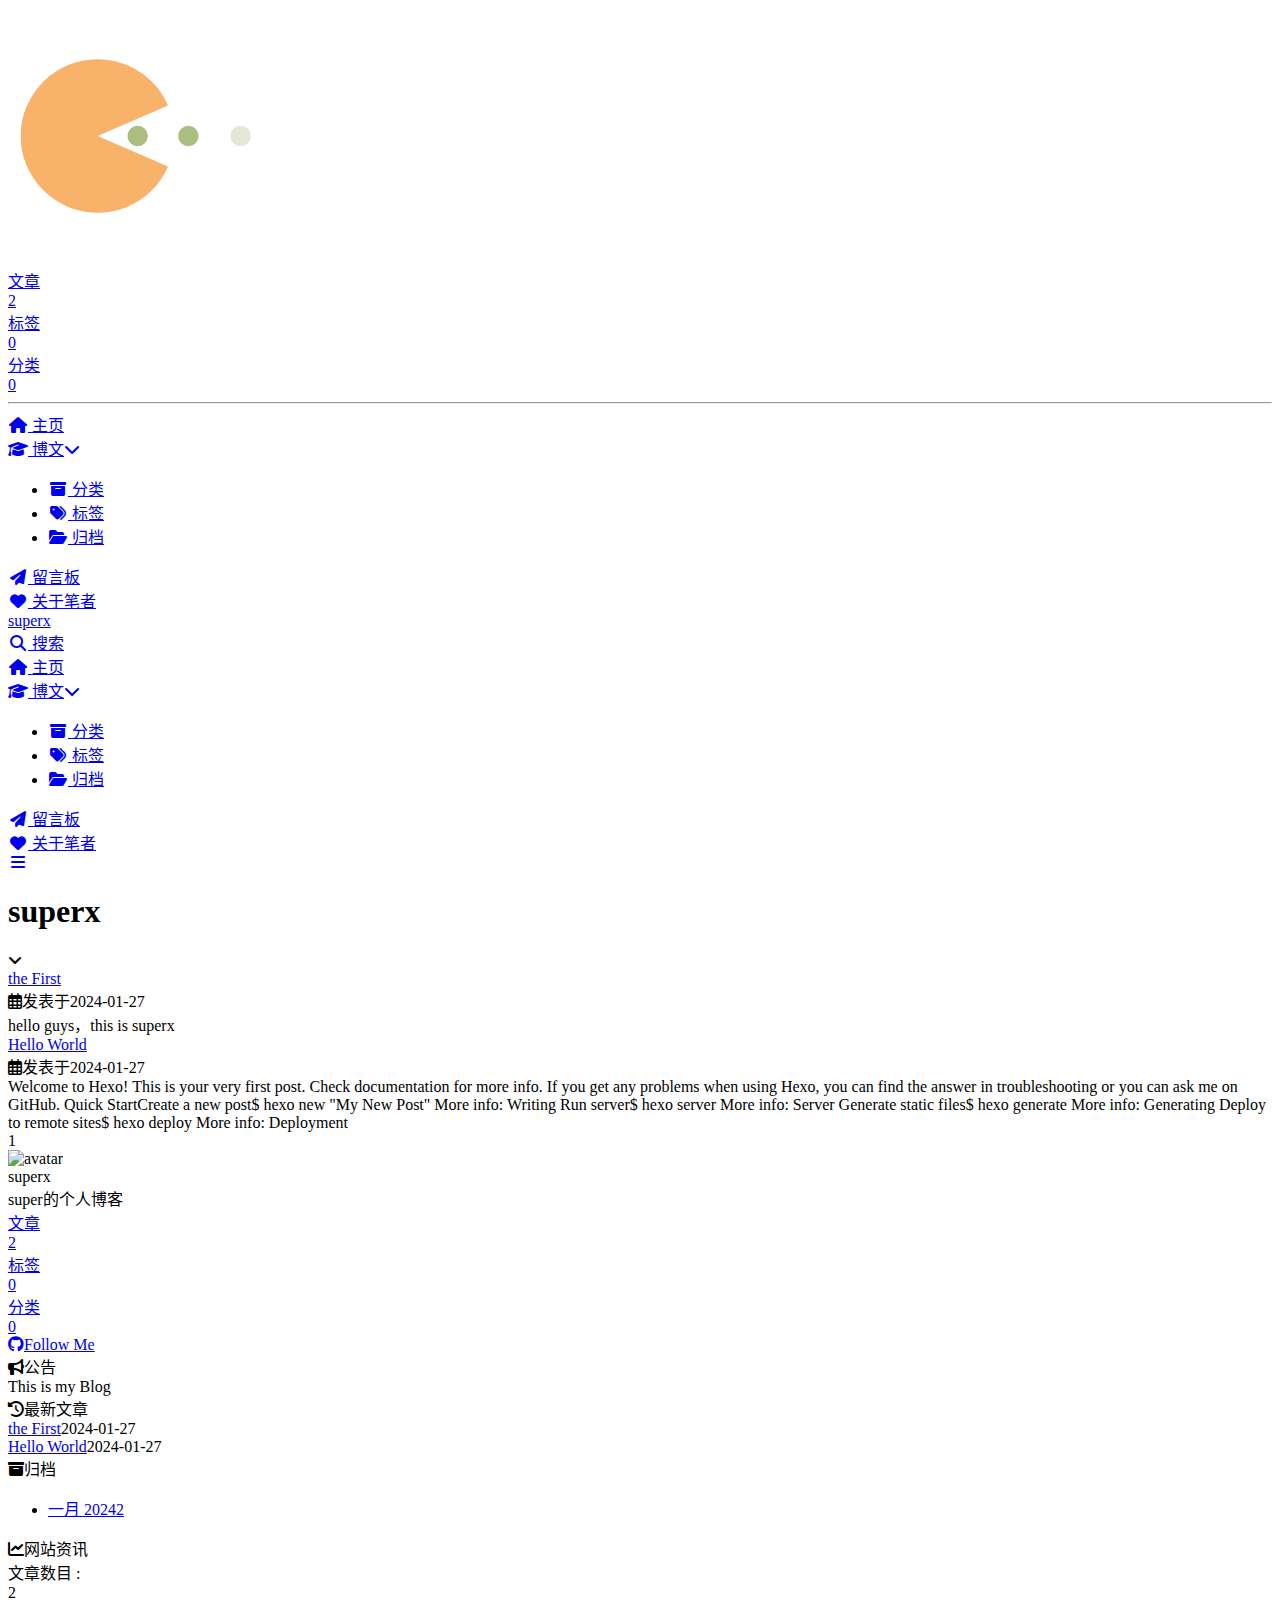
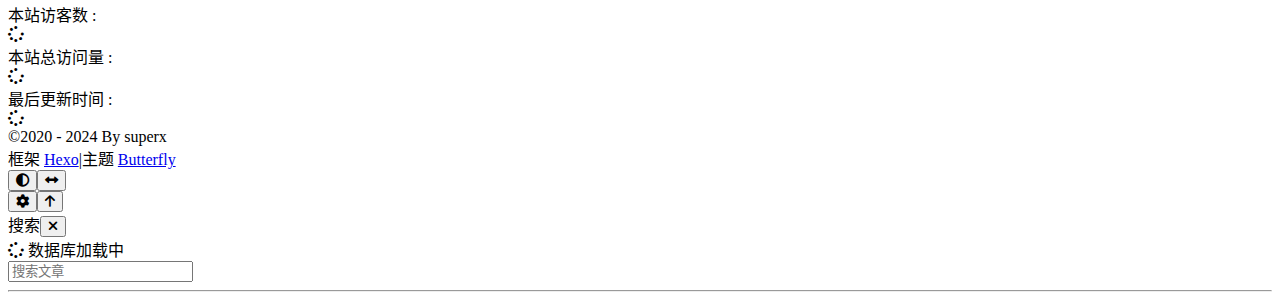
==== commit 4525bab3: "Site updated: 2024-02-02 18:47:39" ====
--- a/index.html
+++ b/index.html
@@ -53,7 +53,7 @@
   isHome: true,
   isHighlightShrink: false,
   isToc: false,
-  postUpdate: '2024-02-02 05:36:43'
+  postUpdate: '2024-02-02 18:47:37'
 }</script><script>(win=>{
       win.saveToLocal = {
         set: (key, value, ttl) => {
@@ -163,7 +163,7 @@
 Deploy to remote sites$ hexo deploy
 
 More info: Deployment
-</div></div></div><nav id="pagination"><div class="pagination"><span class="page-number current">1</span></div></nav></div><div class="aside-content" id="aside-content"><div class="card-widget card-info"><div class="is-center"><div class="avatar-img"><img src="https://i.loli.net/2021/02/24/5O1day2nriDzjSu.png" onerror="this.onerror=null;this.src='/super-xxz/super-xxz.github.io/img/friend_404.gif'" alt="avatar"/></div><div class="author-info__name">superx</div><div class="author-info__description">super的个人博客</div></div><div class="card-info-data site-data is-center"><a href="/super-xxz/super-xxz.github.io/archives/"><div class="headline">文章</div><div class="length-num">2</div></a><a href="/super-xxz/super-xxz.github.io/tags/"><div class="headline">标签</div><div class="length-num">0</div></a><a href="/super-xxz/super-xxz.github.io/categories/"><div class="headline">分类</div><div class="length-num">0</div></a></div><a id="card-info-btn" href="https://github.com/super-xxz"><i class="fab fa-github"></i><span>Follow Me</span></a></div><div class="card-widget card-announcement"><div class="item-headline"><i class="fas fa-bullhorn fa-shake"></i><span>公告</span></div><div class="announcement_content">This is my Blog</div></div><div class="sticky_layout"><div class="card-widget card-recent-post"><div class="item-headline"><i class="fas fa-history"></i><span>最新文章</span></div><div class="aside-list"><div class="aside-list-item no-cover"><div class="content"><a class="title" href="/super-xxz/super-xxz.github.io/2024/01/27/the-First/" title="the First">the First</a><time datetime="2024-01-27T09:29:23.000Z" title="发表于 2024-01-27 17:29:23">2024-01-27</time></div></div><div class="aside-list-item no-cover"><div class="content"><a class="title" href="/super-xxz/super-xxz.github.io/2024/01/27/hello-world/" title="Hello World">Hello World</a><time datetime="2024-01-27T09:20:55.336Z" title="发表于 2024-01-27 17:20:55">2024-01-27</time></div></div></div></div><div class="card-widget card-archives"><div class="item-headline"><i class="fas fa-archive"></i><span>归档</span></div><ul class="card-archive-list"><li class="card-archive-list-item"><a class="card-archive-list-link" href="/super-xxz/super-xxz.github.io/archives/2024/01/"><span class="card-archive-list-date">一月 2024</span><span class="card-archive-list-count">2</span></a></li></ul></div><div class="card-widget card-webinfo"><div class="item-headline"><i class="fas fa-chart-line"></i><span>网站资讯</span></div><div class="webinfo"><div class="webinfo-item"><div class="item-name">文章数目 :</div><div class="item-count">2</div></div><div class="webinfo-item"><div class="item-name">本站访客数 :</div><div class="item-count" id="busuanzi_value_site_uv"><i class="fa-solid fa-spinner fa-spin"></i></div></div><div class="webinfo-item"><div class="item-name">本站总访问量 :</div><div class="item-count" id="busuanzi_value_site_pv"><i class="fa-solid fa-spinner fa-spin"></i></div></div><div class="webinfo-item"><div class="item-name">最后更新时间 :</div><div class="item-count" id="last-push-date" data-lastPushDate="2024-02-01T21:36:43.491Z"><i class="fa-solid fa-spinner fa-spin"></i></div></div></div></div></div></div></main><footer id="footer"><div id="footer-wrap"><div class="copyright">&copy;2020 - 2024 By superx</div><div class="framework-info"><span>框架 </span><a target="_blank" rel="noopener" href="https://hexo.io">Hexo</a><span class="footer-separator">|</span><span>主题 </span><a href="https://github.com/jerryc127/hexo-theme-butterfly">Butterfly</a></div></div></footer></div><div id="rightside"><div id="rightside-config-hide"><button id="darkmode" type="button" title="浅色和深色模式转换"><i class="fas fa-adjust"></i></button><button id="hide-aside-btn" type="button" title="单栏和双栏切换"><i class="fas fa-arrows-alt-h"></i></button></div><div id="rightside-config-show"><button id="rightside-config" type="button" title="设置"><i class="fas fa-cog fa-spin"></i></button><button id="go-up" type="button" title="回到顶部"><span class="scroll-percent"></span><i class="fas fa-arrow-up"></i></button></div></div><div><script src="/super-xxz/super-xxz.github.io/js/utils.js?v=4.12.0"></script><script src="/super-xxz/super-xxz.github.io/js/main.js?v=4.12.0"></script><script src="https://cdn.jsdelivr.net/npm/@fancyapps/ui@5.0.32/dist/fancybox/fancybox.umd.min.js"></script><div class="js-pjax"><script>window.typedJSFn = {
+</div></div></div><nav id="pagination"><div class="pagination"><span class="page-number current">1</span></div></nav></div><div class="aside-content" id="aside-content"><div class="card-widget card-info"><div class="is-center"><div class="avatar-img"><img src="https://i.loli.net/2021/02/24/5O1day2nriDzjSu.png" onerror="this.onerror=null;this.src='/super-xxz/super-xxz.github.io/img/friend_404.gif'" alt="avatar"/></div><div class="author-info__name">superx</div><div class="author-info__description">super的个人博客</div></div><div class="card-info-data site-data is-center"><a href="/super-xxz/super-xxz.github.io/archives/"><div class="headline">文章</div><div class="length-num">2</div></a><a href="/super-xxz/super-xxz.github.io/tags/"><div class="headline">标签</div><div class="length-num">0</div></a><a href="/super-xxz/super-xxz.github.io/categories/"><div class="headline">分类</div><div class="length-num">0</div></a></div><a id="card-info-btn" href="https://github.com/super-xxz"><i class="fab fa-github"></i><span>Follow Me</span></a></div><div class="card-widget card-announcement"><div class="item-headline"><i class="fas fa-bullhorn fa-shake"></i><span>公告</span></div><div class="announcement_content">This is my Blog</div></div><div class="sticky_layout"><div class="card-widget card-recent-post"><div class="item-headline"><i class="fas fa-history"></i><span>最新文章</span></div><div class="aside-list"><div class="aside-list-item no-cover"><div class="content"><a class="title" href="/super-xxz/super-xxz.github.io/2024/01/27/the-First/" title="the First">the First</a><time datetime="2024-01-27T09:29:23.000Z" title="发表于 2024-01-27 17:29:23">2024-01-27</time></div></div><div class="aside-list-item no-cover"><div class="content"><a class="title" href="/super-xxz/super-xxz.github.io/2024/01/27/hello-world/" title="Hello World">Hello World</a><time datetime="2024-01-27T09:20:55.336Z" title="发表于 2024-01-27 17:20:55">2024-01-27</time></div></div></div></div><div class="card-widget card-archives"><div class="item-headline"><i class="fas fa-archive"></i><span>归档</span></div><ul class="card-archive-list"><li class="card-archive-list-item"><a class="card-archive-list-link" href="/super-xxz/super-xxz.github.io/archives/2024/01/"><span class="card-archive-list-date">一月 2024</span><span class="card-archive-list-count">2</span></a></li></ul></div><div class="card-widget card-webinfo"><div class="item-headline"><i class="fas fa-chart-line"></i><span>网站资讯</span></div><div class="webinfo"><div class="webinfo-item"><div class="item-name">文章数目 :</div><div class="item-count">2</div></div><div class="webinfo-item"><div class="item-name">本站访客数 :</div><div class="item-count" id="busuanzi_value_site_uv"><i class="fa-solid fa-spinner fa-spin"></i></div></div><div class="webinfo-item"><div class="item-name">本站总访问量 :</div><div class="item-count" id="busuanzi_value_site_pv"><i class="fa-solid fa-spinner fa-spin"></i></div></div><div class="webinfo-item"><div class="item-name">最后更新时间 :</div><div class="item-count" id="last-push-date" data-lastPushDate="2024-02-02T10:47:37.617Z"><i class="fa-solid fa-spinner fa-spin"></i></div></div></div></div></div></div></main><footer id="footer"><div id="footer-wrap"><div class="copyright">&copy;2020 - 2024 By superx</div><div class="framework-info"><span>框架 </span><a target="_blank" rel="noopener" href="https://hexo.io">Hexo</a><span class="footer-separator">|</span><span>主题 </span><a href="https://github.com/jerryc127/hexo-theme-butterfly">Butterfly</a></div></div></footer></div><div id="rightside"><div id="rightside-config-hide"><button id="darkmode" type="button" title="浅色和深色模式转换"><i class="fas fa-adjust"></i></button><button id="hide-aside-btn" type="button" title="单栏和双栏切换"><i class="fas fa-arrows-alt-h"></i></button></div><div id="rightside-config-show"><button id="rightside-config" type="button" title="设置"><i class="fas fa-cog fa-spin"></i></button><button id="go-up" type="button" title="回到顶部"><span class="scroll-percent"></span><i class="fas fa-arrow-up"></i></button></div></div><div><script src="/super-xxz/super-xxz.github.io/js/utils.js?v=4.12.0"></script><script src="/super-xxz/super-xxz.github.io/js/main.js?v=4.12.0"></script><script src="https://cdn.jsdelivr.net/npm/@fancyapps/ui@5.0.32/dist/fancybox/fancybox.umd.min.js"></script><div class="js-pjax"><script>window.typedJSFn = {
   init: (str) => {
     window.typed = new Typed('#subtitle', Object.assign({
       strings: str,
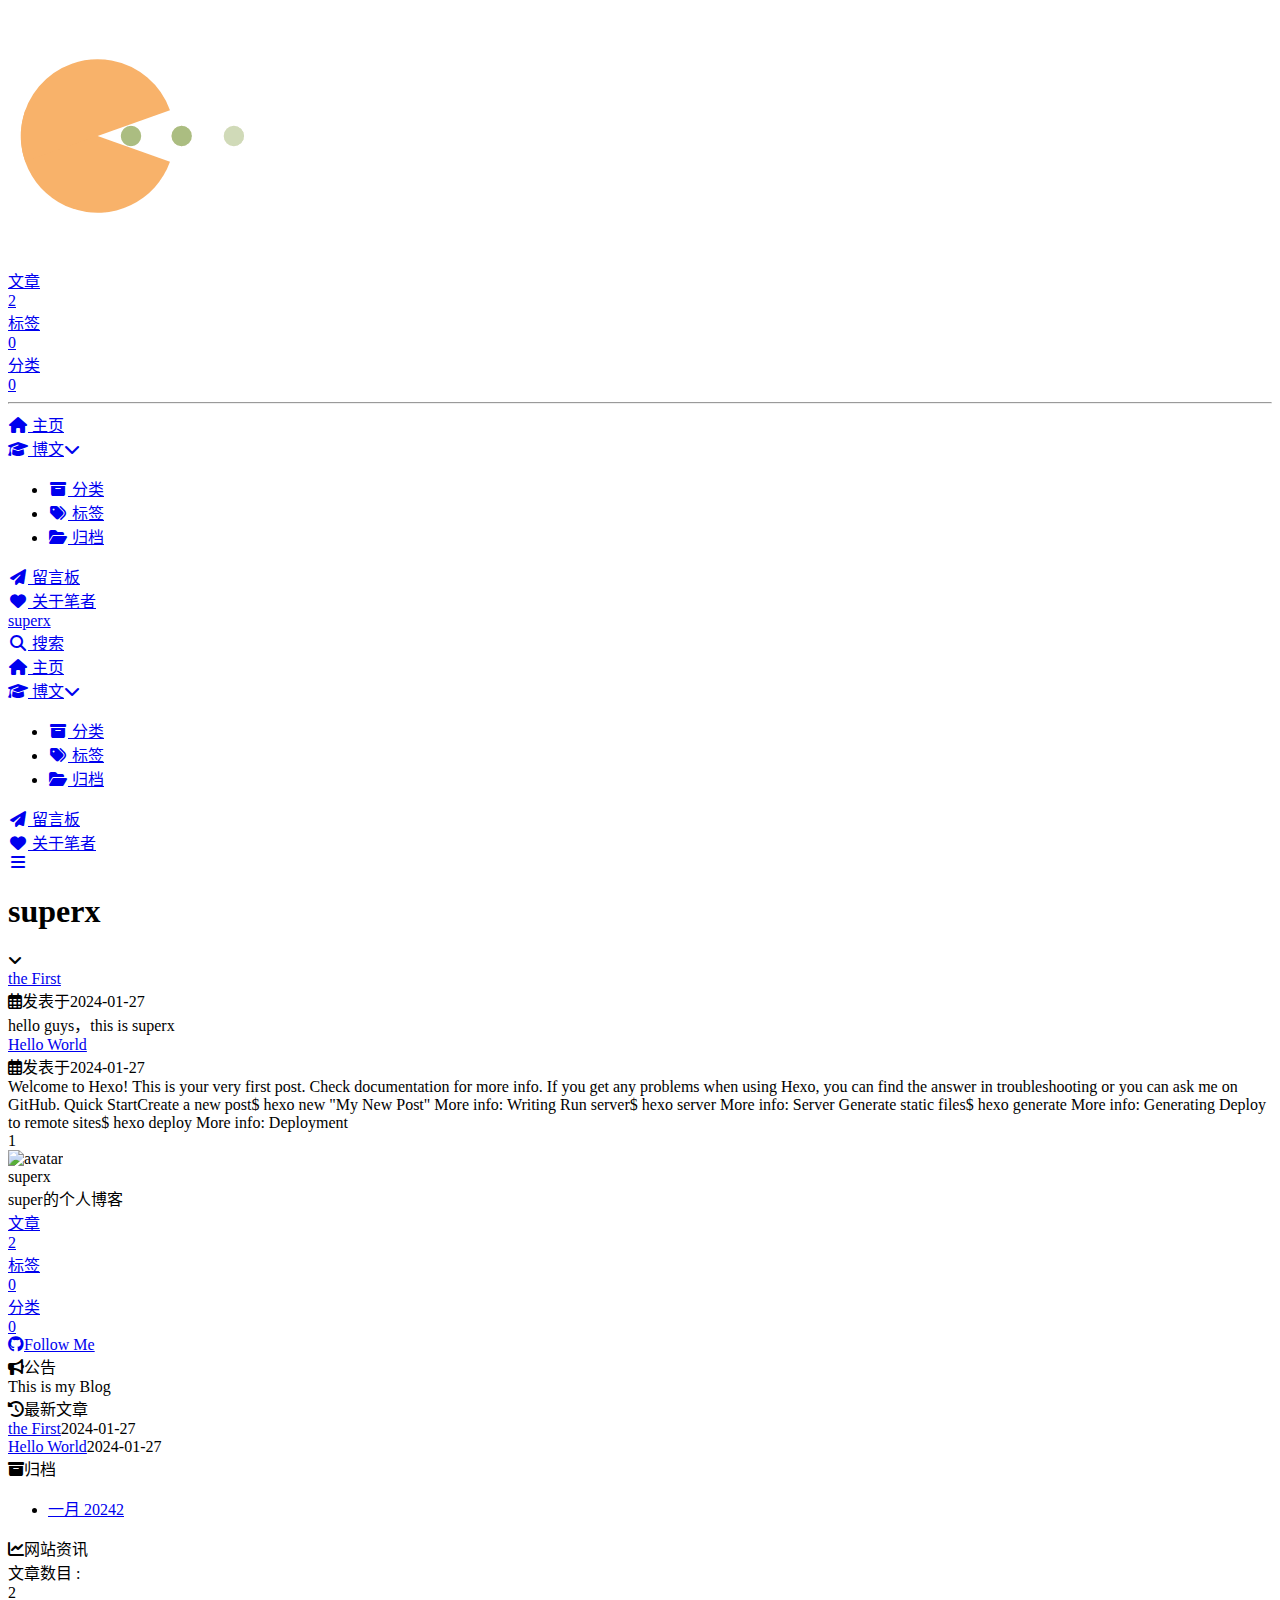
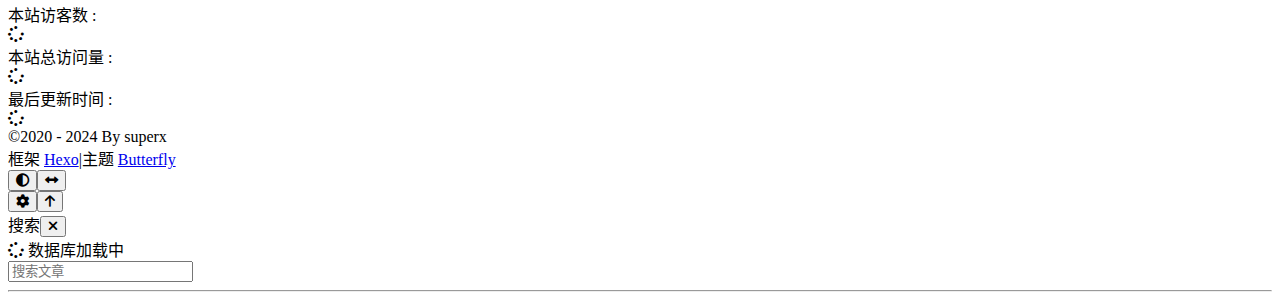
==== commit 3470e128: "Site updated: 2024-02-04 17:47:47" ====
--- a/index.html
+++ b/index.html
@@ -53,7 +53,7 @@
   isHome: true,
   isHighlightShrink: false,
   isToc: false,
-  postUpdate: '2024-02-02 18:47:37'
+  postUpdate: '2024-02-04 17:47:42'
 }</script><script>(win=>{
       win.saveToLocal = {
         set: (key, value, ttl) => {
@@ -163,7 +163,7 @@
 Deploy to remote sites$ hexo deploy
 
 More info: Deployment
-</div></div></div><nav id="pagination"><div class="pagination"><span class="page-number current">1</span></div></nav></div><div class="aside-content" id="aside-content"><div class="card-widget card-info"><div class="is-center"><div class="avatar-img"><img src="https://i.loli.net/2021/02/24/5O1day2nriDzjSu.png" onerror="this.onerror=null;this.src='/super-xxz/super-xxz.github.io/img/friend_404.gif'" alt="avatar"/></div><div class="author-info__name">superx</div><div class="author-info__description">super的个人博客</div></div><div class="card-info-data site-data is-center"><a href="/super-xxz/super-xxz.github.io/archives/"><div class="headline">文章</div><div class="length-num">2</div></a><a href="/super-xxz/super-xxz.github.io/tags/"><div class="headline">标签</div><div class="length-num">0</div></a><a href="/super-xxz/super-xxz.github.io/categories/"><div class="headline">分类</div><div class="length-num">0</div></a></div><a id="card-info-btn" href="https://github.com/super-xxz"><i class="fab fa-github"></i><span>Follow Me</span></a></div><div class="card-widget card-announcement"><div class="item-headline"><i class="fas fa-bullhorn fa-shake"></i><span>公告</span></div><div class="announcement_content">This is my Blog</div></div><div class="sticky_layout"><div class="card-widget card-recent-post"><div class="item-headline"><i class="fas fa-history"></i><span>最新文章</span></div><div class="aside-list"><div class="aside-list-item no-cover"><div class="content"><a class="title" href="/super-xxz/super-xxz.github.io/2024/01/27/the-First/" title="the First">the First</a><time datetime="2024-01-27T09:29:23.000Z" title="发表于 2024-01-27 17:29:23">2024-01-27</time></div></div><div class="aside-list-item no-cover"><div class="content"><a class="title" href="/super-xxz/super-xxz.github.io/2024/01/27/hello-world/" title="Hello World">Hello World</a><time datetime="2024-01-27T09:20:55.336Z" title="发表于 2024-01-27 17:20:55">2024-01-27</time></div></div></div></div><div class="card-widget card-archives"><div class="item-headline"><i class="fas fa-archive"></i><span>归档</span></div><ul class="card-archive-list"><li class="card-archive-list-item"><a class="card-archive-list-link" href="/super-xxz/super-xxz.github.io/archives/2024/01/"><span class="card-archive-list-date">一月 2024</span><span class="card-archive-list-count">2</span></a></li></ul></div><div class="card-widget card-webinfo"><div class="item-headline"><i class="fas fa-chart-line"></i><span>网站资讯</span></div><div class="webinfo"><div class="webinfo-item"><div class="item-name">文章数目 :</div><div class="item-count">2</div></div><div class="webinfo-item"><div class="item-name">本站访客数 :</div><div class="item-count" id="busuanzi_value_site_uv"><i class="fa-solid fa-spinner fa-spin"></i></div></div><div class="webinfo-item"><div class="item-name">本站总访问量 :</div><div class="item-count" id="busuanzi_value_site_pv"><i class="fa-solid fa-spinner fa-spin"></i></div></div><div class="webinfo-item"><div class="item-name">最后更新时间 :</div><div class="item-count" id="last-push-date" data-lastPushDate="2024-02-02T10:47:37.617Z"><i class="fa-solid fa-spinner fa-spin"></i></div></div></div></div></div></div></main><footer id="footer"><div id="footer-wrap"><div class="copyright">&copy;2020 - 2024 By superx</div><div class="framework-info"><span>框架 </span><a target="_blank" rel="noopener" href="https://hexo.io">Hexo</a><span class="footer-separator">|</span><span>主题 </span><a href="https://github.com/jerryc127/hexo-theme-butterfly">Butterfly</a></div></div></footer></div><div id="rightside"><div id="rightside-config-hide"><button id="darkmode" type="button" title="浅色和深色模式转换"><i class="fas fa-adjust"></i></button><button id="hide-aside-btn" type="button" title="单栏和双栏切换"><i class="fas fa-arrows-alt-h"></i></button></div><div id="rightside-config-show"><button id="rightside-config" type="button" title="设置"><i class="fas fa-cog fa-spin"></i></button><button id="go-up" type="button" title="回到顶部"><span class="scroll-percent"></span><i class="fas fa-arrow-up"></i></button></div></div><div><script src="/super-xxz/super-xxz.github.io/js/utils.js?v=4.12.0"></script><script src="/super-xxz/super-xxz.github.io/js/main.js?v=4.12.0"></script><script src="https://cdn.jsdelivr.net/npm/@fancyapps/ui@5.0.32/dist/fancybox/fancybox.umd.min.js"></script><div class="js-pjax"><script>window.typedJSFn = {
+</div></div></div><nav id="pagination"><div class="pagination"><span class="page-number current">1</span></div></nav></div><div class="aside-content" id="aside-content"><div class="card-widget card-info"><div class="is-center"><div class="avatar-img"><img src="https://i.loli.net/2021/02/24/5O1day2nriDzjSu.png" onerror="this.onerror=null;this.src='/super-xxz/super-xxz.github.io/img/friend_404.gif'" alt="avatar"/></div><div class="author-info__name">superx</div><div class="author-info__description">super的个人博客</div></div><div class="card-info-data site-data is-center"><a href="/super-xxz/super-xxz.github.io/archives/"><div class="headline">文章</div><div class="length-num">2</div></a><a href="/super-xxz/super-xxz.github.io/tags/"><div class="headline">标签</div><div class="length-num">0</div></a><a href="/super-xxz/super-xxz.github.io/categories/"><div class="headline">分类</div><div class="length-num">0</div></a></div><a id="card-info-btn" href="https://github.com/super-xxz"><i class="fab fa-github"></i><span>Follow Me</span></a></div><div class="card-widget card-announcement"><div class="item-headline"><i class="fas fa-bullhorn fa-shake"></i><span>公告</span></div><div class="announcement_content">This is my Blog</div></div><div class="sticky_layout"><div class="card-widget card-recent-post"><div class="item-headline"><i class="fas fa-history"></i><span>最新文章</span></div><div class="aside-list"><div class="aside-list-item no-cover"><div class="content"><a class="title" href="/super-xxz/super-xxz.github.io/2024/01/27/the-First/" title="the First">the First</a><time datetime="2024-01-27T09:29:23.000Z" title="发表于 2024-01-27 17:29:23">2024-01-27</time></div></div><div class="aside-list-item no-cover"><div class="content"><a class="title" href="/super-xxz/super-xxz.github.io/2024/01/27/hello-world/" title="Hello World">Hello World</a><time datetime="2024-01-27T09:20:55.336Z" title="发表于 2024-01-27 17:20:55">2024-01-27</time></div></div></div></div><div class="card-widget card-archives"><div class="item-headline"><i class="fas fa-archive"></i><span>归档</span></div><ul class="card-archive-list"><li class="card-archive-list-item"><a class="card-archive-list-link" href="/super-xxz/super-xxz.github.io/archives/2024/01/"><span class="card-archive-list-date">一月 2024</span><span class="card-archive-list-count">2</span></a></li></ul></div><div class="card-widget card-webinfo"><div class="item-headline"><i class="fas fa-chart-line"></i><span>网站资讯</span></div><div class="webinfo"><div class="webinfo-item"><div class="item-name">文章数目 :</div><div class="item-count">2</div></div><div class="webinfo-item"><div class="item-name">本站访客数 :</div><div class="item-count" id="busuanzi_value_site_uv"><i class="fa-solid fa-spinner fa-spin"></i></div></div><div class="webinfo-item"><div class="item-name">本站总访问量 :</div><div class="item-count" id="busuanzi_value_site_pv"><i class="fa-solid fa-spinner fa-spin"></i></div></div><div class="webinfo-item"><div class="item-name">最后更新时间 :</div><div class="item-count" id="last-push-date" data-lastPushDate="2024-02-04T09:47:41.983Z"><i class="fa-solid fa-spinner fa-spin"></i></div></div></div></div></div></div></main><footer id="footer"><div id="footer-wrap"><div class="copyright">&copy;2020 - 2024 By superx</div><div class="framework-info"><span>框架 </span><a target="_blank" rel="noopener" href="https://hexo.io">Hexo</a><span class="footer-separator">|</span><span>主题 </span><a href="https://github.com/jerryc127/hexo-theme-butterfly">Butterfly</a></div></div></footer></div><div id="rightside"><div id="rightside-config-hide"><button id="darkmode" type="button" title="浅色和深色模式转换"><i class="fas fa-adjust"></i></button><button id="hide-aside-btn" type="button" title="单栏和双栏切换"><i class="fas fa-arrows-alt-h"></i></button></div><div id="rightside-config-show"><button id="rightside-config" type="button" title="设置"><i class="fas fa-cog fa-spin"></i></button><button id="go-up" type="button" title="回到顶部"><span class="scroll-percent"></span><i class="fas fa-arrow-up"></i></button></div></div><div><script src="/super-xxz/super-xxz.github.io/js/utils.js?v=4.12.0"></script><script src="/super-xxz/super-xxz.github.io/js/main.js?v=4.12.0"></script><script src="https://cdn.jsdelivr.net/npm/@fancyapps/ui@5.0.32/dist/fancybox/fancybox.umd.min.js"></script><div class="js-pjax"><script>window.typedJSFn = {
   init: (str) => {
     window.typed = new Typed('#subtitle', Object.assign({
       strings: str,
